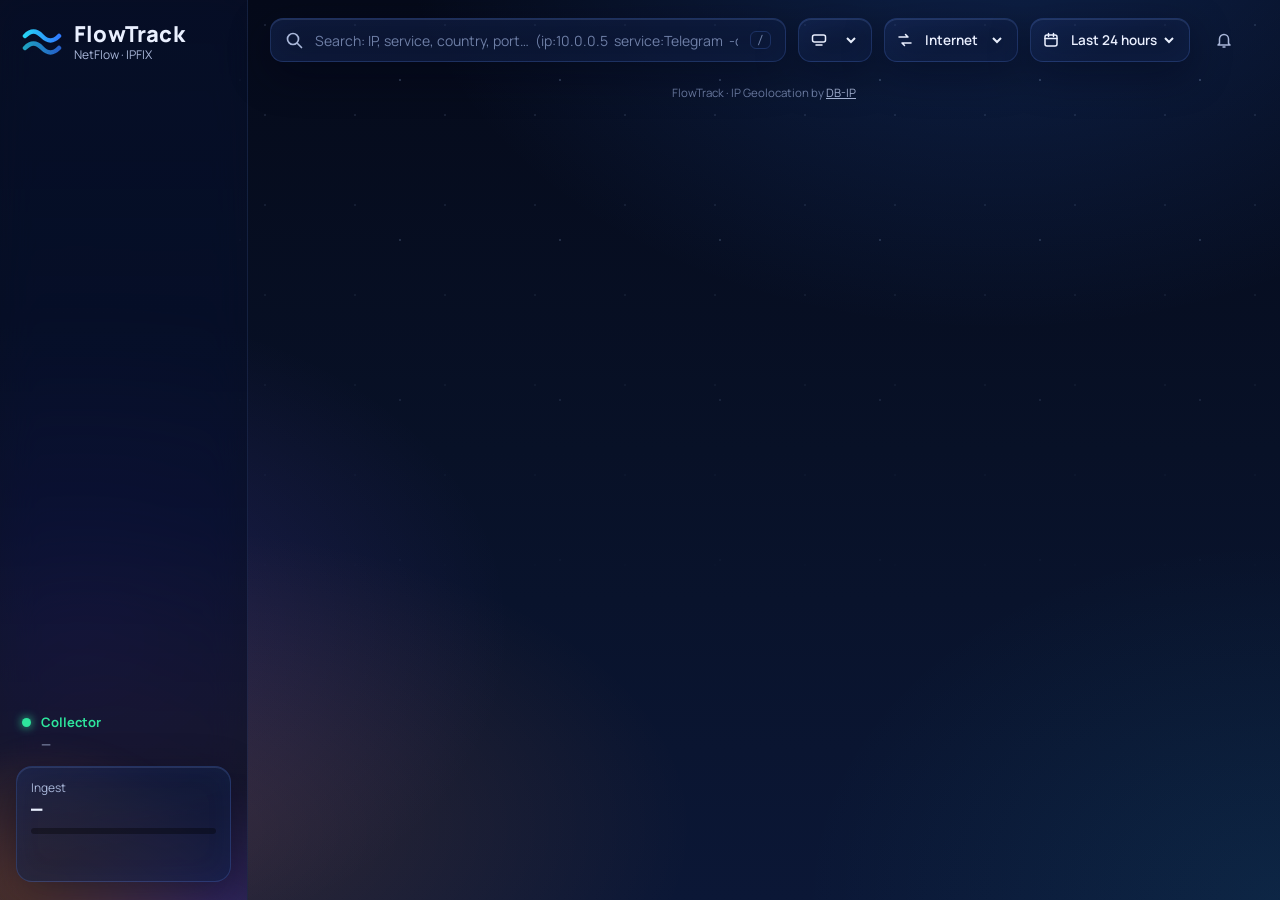
==== web/index.html @ 2ee4158b "Translations in dictionaries: the code holds English only, web/i18n/<code>.json per language Every t" ====
<!doctype html>
<html lang="en">
<head>
<meta charset="utf-8">
<meta name="viewport" content="width=device-width, initial-scale=1, viewport-fit=cover">
<title>FlowTrack</title>
<link rel="preconnect" href="https://fonts.googleapis.com">
<link rel="stylesheet" href="https://fonts.googleapis.com/css2?family=Manrope:wght@400;500;600;700;800&family=JetBrains+Mono:wght@400;500;600;700&display=swap">
<link rel="stylesheet" href="app.css">
<script src="vendor/echarts.min.js"></script>
<script src="vendor/world.js"></script>
<script src="vendor/echarts-gl.min.js"></script>
</head>
<body>
<div class="app">
  <aside class="side">
    <div class="brand">
      <svg width="40" height="34" viewBox="0 0 40 34" aria-hidden="true"><defs><linearGradient id="lg1" x1="0" x2="1"><stop offset="0" stop-color="#27D3F5"/><stop offset="1" stop-color="#2F7BFF"/></linearGradient></defs>
        <path d="M3 10c6-6 11-6 17 0s11 6 17 0" fill="none" stroke="url(#lg1)" stroke-width="4.5" stroke-linecap="round"/>
        <path d="M3 22c6-6 11-6 17 0s11 6 17 0" fill="none" stroke="url(#lg1)" stroke-width="4.5" stroke-linecap="round" opacity=".75"/></svg>
      <div><b>FlowTrack</b><small>NetFlow · IPFIX <button class="edbadge" id="edBadge" hidden></button></small></div>
    </div>
    <nav class="nav" id="nav" aria-label="Sections" data-t-attr="aria-label"></nav>
    <div class="health">
      <div class="coll"><span class="dot" id="collDot"></span><b id="collState" data-t>Collector</b><span id="expCount">—</span></div>
      <div class="ingest glass"><div class="k" id="ingK" data-t>Ingest</div><div class="v" id="ingV">—</div><div class="meter"><i id="ingM" style="width:0"></i></div><svg id="ingS" width="100%" height="30" viewBox="0 0 200 30" preserveAspectRatio="none" aria-hidden="true"></svg></div>
    </div>
  </aside>
  <main>
    <div class="top">
      <label class="search glass"><svg width="18" height="18" viewBox="0 0 18 18" aria-hidden="true"><circle cx="8" cy="8" r="5.5" fill="none" stroke="currentColor" stroke-width="1.7"/><path d="M12.5 12.5l4 4" stroke="currentColor" stroke-width="1.7" stroke-linecap="round"/></svg>
        <input id="q" placeholder="Search: IP, service, country, port…  (ip:10.0.0.5  service:Telegram  -country:US  port:443)" autocomplete="off" aria-label="Search and filter" data-t-attr="placeholder aria-label"><kbd>/</kbd></label>
      <label class="sel glass" id="devLbl" title="Exporter device" data-t-attr="title"><svg width="16" height="16" viewBox="0 0 16 16" aria-hidden="true"><rect x="1.5" y="3" width="13" height="7" rx="2" fill="none" stroke="currentColor" stroke-width="1.5"/><path d="M5 13h6" stroke="currentColor" stroke-width="1.5" stroke-linecap="round"/></svg><select id="devSel" aria-label="Device" data-t-attr="aria-label"></select></label>
      <label class="sel glass" id="trafLbl" title="Traffic" data-t-attr="title"><svg width="16" height="16" viewBox="0 0 16 16" aria-hidden="true"><path d="M2 5h9l-2.5-2.5M14 11H5l2.5 2.5" fill="none" stroke="currentColor" stroke-width="1.5" stroke-linecap="round" stroke-linejoin="round"/></svg>
        <select id="trafSel" aria-label="Traffic" data-t-attr="aria-label"><option value="internet" data-t selected>Internet</option><option value="internal" data-t>Internal</option><option value="all" data-t>All traffic</option></select></label>
      <label class="sel glass" id="rangeLbl" title="Period" data-t-attr="title"><svg width="16" height="16" viewBox="0 0 16 16" aria-hidden="true"><rect x="2" y="3" width="12" height="11" rx="2" fill="none" stroke="currentColor" stroke-width="1.5"/><path d="M2 6.5h12M5.5 1.5v3M10.5 1.5v3" stroke="currentColor" stroke-width="1.5" stroke-linecap="round"/></svg>
        <select id="rangeSel" aria-label="Period" data-t-attr="aria-label"><option value="1h" data-t>Last hour</option><option value="6h" data-t>Last 6 hours</option><option value="24h" data-t selected>Last 24 hours</option><option value="7d" data-t>Last 7 days</option><option value="30d" data-t>Last 30 days</option></select></label>
      <button class="iconbtn glass" aria-label="Events" id="bell" data-t-attr="aria-label"><svg width="18" height="18" viewBox="0 0 18 18" aria-hidden="true"><path d="M4.5 12.5V8a4.5 4.5 0 0 1 9 0v4.5l1.5 1.5h-12zM7.5 16h3" fill="none" stroke="currentColor" stroke-width="1.5" stroke-linejoin="round"/></svg><span class="badge" id="bellBadge" hidden></span></button>
      <div class="user-wrap" id="userWrap"></div>
    </div>
    <div class="chips" id="chips"></div>
    <div id="view"></div>
    <p class="foot-note"><span id="ftVer">FlowTrack</span> · <span id="geoAttr">IP Geolocation by <a href="https://db-ip.com" rel="noopener">DB-IP</a></span></p>
  </main>
</div>
<div id="drawerRoot"></div>
<script>
// the language first: English is in the code, another language is a dictionary i18n/<code>.json (none = English);
// the saved choice, else the browser's language; then the app
(function () {
  let l = ''; try { l = localStorage.getItem('ft-lang') || ''; } catch (e) {}
  if (!/^[a-z]{2,3}$/.test(l)) l = (navigator.language || 'en').slice(0, 2).toLowerCase();
  const start = (lang, dict) => { window.FT_LANG = lang; window.FT_DICT = dict;
    const s = document.createElement('script'); s.src = 'app.js'; document.body.appendChild(s); };
  if (!/^[a-z]{2,3}$/.test(l) || l === 'en') return start('en', {});
  fetch(`i18n/${l}.json`, {cache: 'no-cache'}).then(r => r.ok ? r.json() : null).catch(() => null)
    .then(d => d ? start(l, d) : start('en', {}));
})();
</script>
</body>
</html>
---- web/app.css ----
/* Layout: sidebar + top bar + 12-col grid of translucent glass panels, after the two FlowTrack reference boards.
   Single dark navy theme by choice (matches the references); every color is set explicitly. */
:root{
  color-scheme:dark;
  --bg0:#050A1A; --bg1:#081127; --bg2:#0B1736;
  --panel:rgba(14,26,58,.62); --panel-2:rgba(22,38,82,.50); --edge:rgba(92,140,255,.22); --edge-hi:rgba(130,175,255,.45); --hair:rgba(120,160,255,.12);
  --ink:#EAF0FF; --ink2:#A9B7D9; --ink3:#6E7FA6;
  --blue:#2F7BFF; --blue-hi:#4C93FF;
  --down:#27D3F5; --up:#FF9F43;          /* ribbons: direction */
  --int:#8B5CFF; --ext:#2EE59D;          /* nodes: internal vs external */
  --pink:#FF4FA0; --yellow:#FFD166;
  --ok:#2EE59D; --warn:#FFC34D; --crit:#FF5C7A;
  --c1:#2F7BFF; --c2:#FF4FA0; --c3:#FF9F43; --c4:#27D3F5; --c5:#8B5CFF; --c6:#2EE59D; --c7:#FFD166; --c8:#6E7FA6;
  --f-body:'Manrope', system-ui, -apple-system, 'Segoe UI', sans-serif;
  --f-mono:'JetBrains Mono', ui-monospace, 'SFMono-Regular', Menlo, monospace;
  --r:16px;
  --glass-blur:blur(18px) saturate(150%);
}
*{box-sizing:border-box}
[hidden]{display:none!important}   /* `hidden` must win over component display rules */
html,body{height:100%}
body{margin:0;color:var(--ink);font:14px/1.5 var(--f-body);overflow-x:hidden;background:var(--bg1)}
/* fixed backdrop as its own composited layer (cheaper than background-attachment:fixed) */
body::after{content:"";position:fixed;inset:0;z-index:-1;pointer-events:none;background:radial-gradient(900px 500px at 12% 92%, rgba(255,140,60,.16), transparent 60%),
    radial-gradient(700px 520px at 6% 70%, rgba(139,92,255,.16), transparent 62%),
    radial-gradient(1000px 700px at 78% -10%, rgba(47,123,255,.22), transparent 60%),
    radial-gradient(800px 600px at 100% 100%, rgba(39,211,245,.08), transparent 60%),
    linear-gradient(180deg,var(--bg0),var(--bg1) 50%,var(--bg2))}
body::before{content:"";position:fixed;inset:0;pointer-events:none;z-index:0;opacity:.5;
  background-image:radial-gradient(rgba(180,210,255,.55) .7px,transparent 1px),radial-gradient(rgba(180,210,255,.35) .6px,transparent 1px);
  background-size:160px 160px,90px 90px;background-position:0 0,40px 70px;mask-image:linear-gradient(180deg,#000,transparent 70%)}
button,input,select{font:inherit;color:inherit}
:focus-visible{outline:2px solid var(--blue-hi);outline-offset:2px;border-radius:8px}
.mono{font-family:var(--f-mono);font-variant-numeric:tabular-nums}
.app{position:relative;z-index:1;display:grid;grid-template-columns:248px 1fr;min-height:100%}

/* glass */
.glass{position:relative;border-radius:var(--r);
  background:linear-gradient(160deg,var(--panel-2),var(--panel) 60%);
  border:1px solid var(--edge);
  box-shadow:inset 0 1px 0 rgba(170,200,255,.14),inset 0 0 30px rgba(60,110,255,.05),0 12px 40px rgba(0,4,20,.45)}

/* sidebar */
.side{position:sticky;top:0;height:100vh;height:100dvh;display:flex;flex-direction:column;gap:22px;padding:22px 16px calc(18px + env(safe-area-inset-bottom,0px));
  background:linear-gradient(180deg,rgba(8,16,40,.72),rgba(6,12,30,.6));backdrop-filter:var(--glass-blur);-webkit-backdrop-filter:var(--glass-blur);border-right:1px solid var(--hair);overflow:hidden}
.side::before{content:"";position:absolute;left:-40%;right:-40%;bottom:-12%;height:46%;pointer-events:none;z-index:-1;
  background:radial-gradient(60% 50% at 30% 70%,rgba(255,140,60,.28),transparent 70%),radial-gradient(60% 50% at 70% 80%,rgba(139,92,255,.28),transparent 70%);filter:blur(10px)}
.brand{display:flex;align-items:center;gap:12px;padding:0 6px}
.brand b{font-weight:800;font-size:22px;letter-spacing:.2px;display:block;line-height:1.1}
.brand small{display:block;color:var(--ink2);font-size:12px}
.nav{display:flex;flex-direction:column;gap:4px}
.nav button{all:unset;cursor:pointer;display:flex;align-items:center;gap:14px;padding:10px 14px;border-radius:12px;color:var(--ink2);font-weight:600;font-size:14px;border:1px solid transparent}
.nav button svg{flex:none;color:#9DB4E8}
.nav button:hover{background:rgba(47,123,255,.10);color:var(--ink)}
.nav button[aria-current="page"]{color:#fff;background:linear-gradient(90deg,rgba(47,123,255,.85),rgba(47,123,255,.35));border-color:rgba(110,165,255,.6);box-shadow:0 0 22px rgba(47,123,255,.45),inset 0 1px 0 rgba(255,255,255,.2)}
.nav button[aria-current="page"] svg{color:#fff}
.nav button:focus-visible{outline:2px solid var(--blue-hi)}
.nav .cnt{margin-left:auto;font:700 11px var(--f-mono);background:var(--crit);color:#fff;border-radius:9px;padding:0 6px}
.side .health{margin-top:auto;display:grid;gap:12px}
.coll{display:grid;grid-template-columns:auto 1fr;gap:2px 10px;align-items:center;padding:0 6px;font-size:13px}
.coll b{color:var(--ok);font-weight:700}
.coll span:not(.dot){grid-column:2;color:var(--ink2)}
.dot{width:9px;height:9px;border-radius:50%;background:var(--ok);display:inline-block;box-shadow:0 0 10px var(--ok)}
.dot.warn{background:var(--warn);box-shadow:0 0 10px var(--warn)} .dot.crit{background:var(--crit);box-shadow:0 0 10px var(--crit)}
.ingest{padding:12px 14px}
.ingest .k{font-size:12px;color:var(--ink2)}
.ingest .v{font:700 19px var(--f-mono)}
.ingest .v small{font-size:12px;color:var(--ink2);font-weight:500}
.meter{height:6px;border-radius:3px;background:rgba(0,0,0,.35);overflow:hidden;margin-top:6px}
.meter i{display:block;height:100%;border-radius:3px;background:linear-gradient(90deg,var(--blue),var(--down));box-shadow:0 0 10px rgba(39,211,245,.6)}

/* top bar */
main{min-width:0;padding:18px 22px 36px}
.top{display:flex;flex-wrap:wrap;align-items:center;gap:12px;margin-bottom:16px}
.search{flex:1 1 360px;display:flex;align-items:center;gap:10px;padding:0 14px;height:44px;border-radius:13px}
.search svg{flex:none;color:var(--ink2)}
.search input{flex:1;min-width:0;border:0;background:transparent;outline:none;font-size:14px}
.search input::placeholder{color:var(--ink3)}
.search kbd{font:11px var(--f-mono);color:var(--ink3);border:1px solid var(--edge);border-radius:6px;padding:1px 6px}
.sel{display:flex;align-items:center;gap:8px;height:44px;padding:0 12px;border-radius:13px;font-size:13.5px;font-weight:600}
.sel select{border:0;background:transparent;outline:none;font-weight:600;cursor:pointer;padding-right:4px}
.sel select option{background:#0c1838;color:var(--ink)}
.iconbtn{all:unset;cursor:pointer;position:relative;width:44px;height:44px;display:grid;place-items:center;border-radius:13px;color:var(--ink2)}
.iconbtn .badge{position:absolute;top:10px;right:11px;width:8px;height:8px;border-radius:50%;background:var(--crit);box-shadow:0 0 8px var(--crit)}
.user{display:flex;align-items:center;gap:10px;padding:0 6px}
.avatar{width:38px;height:38px;border-radius:11px;display:grid;place-items:center;font-weight:800;background:linear-gradient(160deg,#4C93FF,#2F5FE0);box-shadow:0 0 14px rgba(47,123,255,.55)}
.user b{display:block;font-size:13.5px}
.user small{display:block;color:var(--ink2);font-size:12px}
.chips{display:flex;flex-wrap:wrap;gap:8px;align-items:center;margin:-4px 0 14px}
.chips:empty{display:none}
.fchip{display:inline-flex;align-items:center;gap:6px;padding:3px 4px 3px 10px;border-radius:10px;font:600 12.5px var(--f-mono);background:rgba(47,123,255,.18);border:1px solid rgba(110,165,255,.45)}
.fchip.neg{background:rgba(255,92,122,.14);border-color:rgba(255,92,122,.45)}
.fchip .k{color:var(--ink2)}
.fchip button{all:unset;cursor:pointer;width:18px;height:18px;display:grid;place-items:center;border-radius:5px;color:var(--ink2)}
.fchip button:hover{background:rgba(255,255,255,.1)}
.hint{font-size:12px;color:var(--ink3)}
.demo{font-size:11.5px;color:var(--ink3);border:1px dashed var(--edge);border-radius:20px;padding:2px 10px}

/* grid + panel */
.grid{display:grid;grid-template-columns:repeat(12,minmax(0,1fr));gap:16px}
.panel{padding:16px 18px;min-width:0}
.s12{grid-column:span 12}.s9{grid-column:span 9}.s8{grid-column:span 8}.s7{grid-column:span 7}.s6{grid-column:span 6}.s5{grid-column:span 5}.s4{grid-column:span 4}.s3{grid-column:span 3}
.col{display:grid;gap:16px;align-content:start;min-width:0}
.ph{display:flex;align-items:center;gap:12px;margin-bottom:14px;flex-wrap:wrap}
.ph .ttl{display:flex;align-items:center;gap:12px;min-width:0}
.ph h2{font-size:15.5px;font-weight:700;margin:0;line-height:1.25}
.ph h2.big{font-size:20px}
.ph .sub{display:block;font-size:12.5px;color:var(--ink2);font-weight:500}
.ph .right{margin-left:auto;display:flex;gap:10px;align-items:center;flex-wrap:wrap}
.ico{width:38px;height:38px;border-radius:11px;display:grid;place-items:center;flex:none;color:#7FB2FF;background:rgba(47,123,255,.14);border:1px solid rgba(110,165,255,.28)}
.seg{display:inline-flex;border-radius:11px;padding:3px;gap:2px;background:rgba(0,0,0,.28);border:1px solid var(--edge)}
.seg button{all:unset;cursor:pointer;padding:5px 14px;border-radius:8px;font-size:12.5px;color:var(--ink2);font-weight:700}
.seg button[aria-pressed="true"]{color:#fff;background:linear-gradient(180deg,var(--blue-hi),var(--blue));box-shadow:0 0 14px rgba(47,123,255,.55)}
.seg button:focus-visible{outline:2px solid var(--blue-hi)}
.legend{display:flex;gap:14px;font-size:12px;color:var(--ink2);flex-wrap:wrap;align-items:center}
.legend i{display:inline-block;width:10px;height:10px;border-radius:50%;margin-right:6px;vertical-align:-1px}
.legend i.bar{width:18px;height:6px;border-radius:3px;vertical-align:1px}
.btn{all:unset;cursor:pointer;font-size:12.5px;font-weight:700;border-radius:10px;padding:5px 13px;color:var(--ink);background:rgba(47,123,255,.14);border:1px solid var(--edge-hi)}
.btn:hover{background:rgba(47,123,255,.3)}
.btn:focus-visible{outline:2px solid var(--blue-hi)}
.btn.primary{background:linear-gradient(180deg,var(--blue-hi),var(--blue));border-color:transparent;color:#fff;box-shadow:0 0 14px rgba(47,123,255,.5)}
.lnk{all:unset;cursor:pointer;color:var(--blue-hi);font-size:12.5px;font-weight:700}

/* KPI cards */
.kcard{display:grid;grid-template-columns:auto 1fr auto;gap:2px 14px;align-items:center;padding:16px 18px}
.kcard .ico{width:46px;height:46px;border-radius:13px;grid-row:span 2}
.kcard .k{font-size:13.5px;color:var(--ink2);font-weight:600}
.kcard .v{font:700 25px/1.15 var(--f-mono);letter-spacing:-.5px;white-space:nowrap;overflow:hidden;text-overflow:ellipsis}
.kcard .tr{font:600 12.5px var(--f-mono);color:var(--ok);align-self:end;justify-self:end}
.kcard .tr.dn{color:var(--crit)}
.kcard .tr.nodata{grid-column:2/-1;justify-self:start;font-size:11.5px}
.kcard svg.spark{grid-column:2/-1;width:100%;height:26px;margin-top:4px}

/* river */
.river{position:relative;width:100%;height:420px}
.river.big{height:600px}
.river canvas{position:absolute;inset:0;width:100%;height:100%}
.rtip{position:absolute;pointer-events:none;z-index:5;padding:9px 12px;border-radius:12px;font-size:12px;white-space:nowrap;background:rgba(10,20,46,.92);border:1px solid var(--edge-hi);box-shadow:0 8px 24px rgba(0,0,0,.4)}
.overlay{position:absolute;left:12px;right:12px;bottom:12px;display:flex;justify-content:space-between;gap:12px;align-items:flex-end;pointer-events:none}
.ovl{pointer-events:auto;display:flex;gap:10px 18px;padding:10px 16px;border-radius:13px;background:rgba(8,16,40,.86);border:1px solid var(--edge);flex-wrap:wrap;min-width:0}
.ovl div{display:grid;grid-template-columns:auto minmax(0,1fr);gap:0 10px;align-items:center;min-width:0;max-width:100%}
.ovl b,.ovl small{overflow:hidden;text-overflow:ellipsis;white-space:nowrap}
.ovl .ico{width:30px;height:30px;border-radius:9px;grid-row:span 3}
.ovl span{font-size:11.5px;color:var(--ink2)}
.ovl b{font:600 13.5px var(--f-mono);color:var(--blue-hi)}
.ovl small{font:11.5px var(--f-mono);color:var(--ink2)}
.livebadge{flex:none;pointer-events:auto;padding:8px 14px;border-radius:12px;background:rgba(8,16,40,.72);border:1px solid var(--edge);font-size:12px;color:var(--ink2);display:grid}
.livebadge b{color:var(--ok);font-weight:700}
.livebadge b::before{content:"";display:inline-block;width:8px;height:8px;border-radius:50%;background:var(--ok);box-shadow:0 0 8px var(--ok);margin-right:7px}
.hero{position:relative}
.chart{width:100%;height:260px}
.chart.hero-h{height:420px}
.heronote{position:absolute;left:50%;top:50%;transform:translate(-50%,-50%);max-width:min(560px,calc(100% - 32px));padding:10px 16px;border-radius:12px;background:rgba(8,16,40,.86);border:1px solid var(--edge);color:var(--ink2);font-size:13px;text-align:center;pointer-events:none;z-index:5}
.heronote[hidden]{display:none}
.chart.map{height:520px}
.chart.donut{height:150px}

/* inspector */
.insp{display:grid;gap:12px}
.insp .who{display:grid;gap:2px}
.insp .who b{font:700 15px var(--f-mono)}
.insp .who span{font-size:12.5px;color:var(--ink2)}
.tagrow{display:flex;flex-wrap:wrap;gap:6px}

/* lists + tables */
.blist{display:grid;gap:4px}
.brow{all:unset;cursor:pointer;display:grid;grid-template-columns:minmax(0,1fr) auto auto;gap:4px 12px;padding:7px 8px;border-radius:10px}
.brow:hover{background:rgba(47,123,255,.10)}
.brow:focus-visible{outline:2px solid var(--blue-hi)}
.brow .n{font:600 13px var(--f-mono);overflow:hidden;text-overflow:ellipsis;white-space:nowrap}
.brow .n .arr{color:var(--ink3);margin:0 6px}
.brow .t{font:600 13px var(--f-mono);text-align:right}
.brow .p{font:12px var(--f-mono);color:var(--ink2);text-align:right;min-width:42px}
.bar2{grid-column:1/-1;height:6px;border-radius:3px;background:rgba(0,0,0,.3);overflow:hidden;display:flex}
.bar2 i{display:block;height:100%;border-radius:3px}
.bar2 .d{background:linear-gradient(90deg,#1aa7d6,var(--down));box-shadow:0 0 8px rgba(39,211,245,.6)}
.bar2 .u{background:linear-gradient(90deg,#e07a20,var(--up))}
.tw{overflow-x:auto}
table{width:100%;border-collapse:collapse;font-variant-numeric:tabular-nums}
th,td{text-align:left;padding:9px 10px;border-bottom:1px solid var(--hair);white-space:nowrap;font-size:13px}
th{font-size:12px;font-weight:600;color:var(--ink3)}
th.sortable{cursor:pointer;user-select:none}
th.sortable:hover{color:var(--ink)}
td.num,th.num{text-align:right}
tbody tr.click{cursor:pointer}
tbody tr.click:hover td{background:rgba(47,123,255,.08)}
.ipl{font-family:var(--f-mono);font-size:12.5px}
.nat{color:var(--ink3);font-size:11.5px}
.d{color:var(--down)} .u{color:var(--up)}
.idot{display:inline-block;width:8px;height:8px;border-radius:50%;margin-right:8px;vertical-align:1px}
.idot.int{background:var(--int);box-shadow:0 0 8px var(--int)} .idot.ext{background:var(--ext);box-shadow:0 0 8px var(--ext)}
.app-b{display:inline-flex;align-items:center;gap:7px}
.app-b i{width:20px;height:20px;border-radius:6px;display:grid;place-items:center;font:800 10px var(--f-mono);color:#fff;font-style:normal}
.tag{display:inline-block;font-size:11.5px;border-radius:7px;padding:1px 8px;background:rgba(47,123,255,.14);border:1px solid rgba(110,165,255,.25);color:var(--ink2)}
.link{all:unset;cursor:pointer;border-bottom:1px dotted var(--ink3)}
.link:hover{color:var(--blue-hi);border-color:var(--blue-hi)}
tr.detail td{background:rgba(0,0,0,.22);white-space:normal}
.kv{display:grid;grid-template-columns:repeat(auto-fill,minmax(170px,1fr));gap:10px 18px;font-size:12.5px}
.kv div span{display:block;color:var(--ink3);font-size:11px;text-transform:uppercase;letter-spacing:.5px}
.kv div b{font:500 12.5px var(--f-mono)}
.chev{color:var(--ink3)}

/* donut legend */
.dl{display:grid;grid-template-columns:auto minmax(0,1fr) auto auto;gap:9px 12px;align-items:center;font-size:13px}
.dl .p,.dl .t{font:12.5px var(--f-mono);text-align:right}
.dl .t{color:var(--ink2)}
.donut-wrap{display:grid;grid-template-columns:150px minmax(0,1fr);gap:14px;align-items:center}

/* events */
.alerts{display:grid;gap:8px}
.alert{display:grid;grid-template-columns:auto 1fr auto;gap:0 12px;align-items:start;padding:11px 13px;border-radius:13px;background:rgba(0,0,0,.2);border:1px solid var(--hair)}
.alert .sev{width:24px;height:24px;border-radius:50%;display:grid;place-items:center;background:var(--warn);box-shadow:0 0 12px var(--warn);color:#10131c;font:800 12px var(--f-mono)}
.alert.crit .sev{background:var(--crit);box-shadow:0 0 12px var(--crit)} .alert.info .sev{background:var(--down);box-shadow:0 0 12px var(--down)}
.alert .body b{font-weight:700}
.alert .body p{margin:2px 0 0;color:var(--ink2);font-size:12.5px;max-width:80ch}
.alert .meta{text-align:right;font-size:12px;color:var(--ink3);display:grid;gap:6px;justify-items:end}
.pill{font-size:10.5px;font-weight:800;border-radius:20px;padding:1px 8px;text-transform:uppercase;letter-spacing:.5px}
.pill.warn{background:rgba(255,195,77,.16);color:var(--warn)} .pill.crit{background:rgba(255,92,122,.16);color:var(--crit)} .pill.info{background:rgba(39,211,245,.16);color:var(--down)} .pill.ok{background:rgba(46,229,157,.16);color:var(--ok)}

/* ticker */
.ticker{display:grid;grid-template-columns:minmax(0,1fr);gap:5px;max-height:470px;overflow:hidden}   /* a long row must not widen the column (and push every row's bytes out) */
.tick{display:grid;grid-template-columns:auto 1fr auto;gap:10px;align-items:center;padding:7px 10px;border-radius:10px;font-size:12.5px;background:rgba(0,0,0,.18);border:1px solid var(--hair);animation:tin .45s ease-out}
.tick .mid{min-width:0}
.tick .ipl{display:block;overflow:hidden;text-overflow:ellipsis;white-space:nowrap}
@keyframes tin{from{opacity:0;transform:translateY(-6px)}to{opacity:1;transform:none}}

/* drawer + form */
.scrim{position:fixed;inset:0;background:rgba(2,6,16,.6);z-index:20}
.drawer{position:fixed;top:12px;right:12px;bottom:12px;width:min(580px,calc(100% - 24px));z-index:21;overflow-y:auto;padding:calc(20px + env(safe-area-inset-top,0px)) 22px calc(24px + env(safe-area-inset-bottom,0px));display:grid;gap:16px;align-content:start;background:linear-gradient(160deg,rgba(22,38,82,.92),rgba(10,20,46,.95))}
.drawer header{display:flex;gap:12px;align-items:flex-start}
.drawer header h3{margin:0;font-weight:800;font-size:19px}
.drawer header .x{margin-left:auto}
.dk{display:grid;grid-template-columns:repeat(3,1fr);gap:10px}
.dk div{border-radius:12px;padding:10px 12px;background:rgba(0,0,0,.25);border:1px solid var(--hair)}
.dk span{display:block;font-size:11px;color:var(--ink3);text-transform:uppercase;letter-spacing:.5px}
.dk b{font:700 17px var(--f-mono)}
.drawer h4{margin:0 0 6px;font-size:13px;font-weight:700;color:var(--ink2)}
.form{display:grid;gap:12px}
.form label{display:grid;gap:5px;font-size:12px;color:var(--ink2);font-weight:700}
.form input,.form select{border:1px solid var(--edge);border-radius:10px;padding:8px 12px;background:rgba(0,0,0,.3);font-size:13px;color:var(--ink);outline:none}
.form input:focus,.form select:focus{border-color:var(--blue-hi)}
.form select option{background:#0c1838}
.form .two{display:grid;grid-template-columns:1fr 1fr;gap:12px}
.form label.chk{display:flex;align-items:center;gap:8px;font-size:13px;cursor:pointer}
.form label.chk input{width:16px;height:16px;margin:0;accent-color:var(--blue-hi)}
.snmpbox{display:grid;gap:12px;padding:12px;border:1px solid var(--hair);border-radius:12px;background:rgba(0,0,0,.15)}
.snmpbox[hidden]{display:none}
.snmpbox .note{margin:0}
.snmptest{display:flex;align-items:center;gap:10px;flex-wrap:wrap}
.ifsnmp{display:flex;align-items:center;gap:8px;flex-wrap:wrap;margin:0 0 10px;font-size:12px}
.vendors{display:flex;flex-wrap:wrap;gap:6px}
.vendors button{all:unset;cursor:pointer;font-size:12px;font-weight:700;padding:4px 10px;border-radius:9px;border:1px solid var(--edge);color:var(--ink2)}
.vendors button[aria-pressed="true"]{color:#fff;border-color:var(--blue-hi);background:rgba(47,123,255,.3)}
.codebox{font:12px/1.6 var(--f-mono);background:rgba(0,0,0,.4);border:1px solid var(--hair);border-radius:12px;padding:10px 12px;white-space:pre;overflow-x:auto;color:#cfe0ff;margin:0}

.empty{padding:28px;text-align:center;color:var(--ink3)}
.note{font-size:12.5px;color:var(--ink3);margin:8px 0 0}

@media (max-width:1280px){.s9,.s8,.s7,.s5{grid-column:span 12}.s3{grid-column:span 6}.s4{grid-column:span 6}}
@media (max-width:900px){
  .app{grid-template-columns:1fr}
  .side{position:static;height:auto;flex-direction:row;flex-wrap:wrap;align-items:center;gap:10px;padding:12px 16px;border-right:0;border-bottom:1px solid var(--hair)}
  .nav{flex-direction:row;overflow-x:auto;width:100%;gap:4px}
  .nav button{white-space:nowrap;padding:8px 12px}
  .side .health{display:none}
  main{padding:14px 16px 30px}
  .s6,.s4,.s3{grid-column:span 12}
  .user div{display:none}
  .river{height:480px}.river.big{height:560px}.river.netmap{height:440px}
  .donut-wrap{grid-template-columns:1fr}
  .form .two{grid-template-columns:1fr}
}
@media (prefers-reduced-motion:reduce){*{transition:none!important;animation:none!important}}
/* states: loading, errors, footer */
.loading{position:relative;min-height:60px}
.loading::after{content:"Завантаження…";position:absolute;inset:0;display:grid;place-items:center;color:var(--ink3);font-size:12.5px}
.err{color:var(--crit);font-size:12.5px;padding:10px}
.foot-note{margin-top:22px;color:var(--ink3);font-size:11.5px;text-align:center}
.foot-note a{color:var(--ink2)}

/* centered dialog (connect device) — sized to fit without scrolling on ordinary screens */
.modal{position:fixed;left:50%;top:50%;transform:translate(-50%,-50%);z-index:21;width:min(980px,calc(100% - 32px));max-height:calc(100dvh - 32px);overflow:auto;
  padding:22px 24px;display:grid;gap:16px;align-content:start;background:linear-gradient(160deg,rgba(22,38,82,.97),rgba(10,20,46,.98));box-shadow:0 24px 80px rgba(0,0,0,.55)}
.modal header{display:flex;gap:12px;align-items:flex-start}
.modal header h3{margin:0;font-weight:800;font-size:19px}
.modal header .x{margin-left:auto}
.modal h4{margin:0 0 8px;font-size:13px;font-weight:700;color:var(--ink2)}
.modal .cols{display:grid;grid-template-columns:minmax(0,1.1fr) minmax(0,1fr);gap:22px;align-items:start}
.modal .cols>*,.form .two>*,.form label{min-width:0}
.form input,.form select{min-width:0;width:100%;box-sizing:border-box}
.form label.chk input{width:16px}
.modal .codebox{max-height:340px}
@media (max-width:820px){.modal .cols{grid-template-columns:1fr}}

/* auth */
.login-wrap{position:relative;z-index:2;min-height:100vh;min-height:100dvh;display:grid;place-items:center;padding:24px 16px}
.login{width:min(380px,100%);padding:28px 28px 24px;display:grid;gap:14px}
.login label{display:grid;gap:5px;font-size:12px;color:var(--ink2);font-weight:700}
.login input{border:1px solid var(--edge);border-radius:10px;padding:10px 12px;background:rgba(0,0,0,.3);font-size:14px;color:var(--ink);outline:none}
.login input:focus{border-color:var(--blue-hi)}
.user-wrap{position:relative;display:flex;align-items:center;gap:10px}
button.user{all:unset;cursor:pointer;display:flex;align-items:center;gap:10px;padding:4px 8px 4px 4px;border-radius:12px}
button.user:hover{background:rgba(47,123,255,.12)}
button.user:focus-visible{outline:2px solid var(--blue-hi)}
.user .who b{display:block;font-size:13.5px}
.user .who small{display:block;color:var(--ink2);font-size:12px}
.menu{position:absolute;right:0;top:calc(100% + 6px);z-index:15;min-width:200px;padding:6px;display:grid;gap:2px;background:linear-gradient(160deg,rgba(22,38,82,.97),rgba(10,20,46,.98))}
.menu[hidden]{display:none}
.menu button{all:unset;cursor:pointer;padding:8px 12px;border-radius:8px;font-size:13.5px;color:var(--ink)}
.menu button:hover,.menu button:focus-visible{background:rgba(47,123,255,.18)}
.modal.narrow{width:min(520px,calc(100% - 32px))}
.err:empty{display:none}
@media (max-width:900px){.user .who{display:none}}

/* top hosts page */
table.talkers td{padding:8px 10px;vertical-align:middle}
table.talkers tr.is-picked td{background:rgba(47,123,255,.12)}
table.talkers tr.is-picked td:first-child{background:linear-gradient(90deg,var(--blue-hi) 0 3px,rgba(47,123,255,.12) 3px)}
.hcell{display:flex;align-items:stretch;gap:10px;min-width:0}
.hbar{flex:none;width:5px;border-radius:3px}
.htxt{display:flex;flex-direction:column;justify-content:center;min-width:0;line-height:1.35}
.htxt .nat{white-space:nowrap;overflow:hidden;text-overflow:ellipsis}
.vbar{height:6px;border-radius:3px;background:rgba(0,0,0,.35);overflow:hidden;margin-top:5px}
.vbar i{display:block;height:100%;border-radius:3px}
.pbars{display:grid;grid-template-columns:auto 1fr auto;gap:10px 14px;align-items:center;font-size:13px}
.pbars .vbar{margin:0;height:8px}
.geomini{display:grid;grid-template-columns:minmax(0,1.3fr) minmax(0,1fr);gap:12px;align-items:center}
.qa{display:grid;grid-template-columns:1fr 1fr;gap:8px}
.qa-btn{all:unset;cursor:pointer;display:flex;gap:10px;align-items:center;padding:10px 12px;border-radius:12px;background:rgba(0,0,0,.2);border:1px solid var(--edge)}
.qa-btn:hover{border-color:var(--blue-hi);background:rgba(47,123,255,.14)}
.qa-btn:focus-visible{outline:2px solid var(--blue-hi)}
.qa-btn .ico{width:34px;height:34px}
.qa-btn b{display:block;font-size:13px}
.qa-btn small{display:block;font-size:11.5px;color:var(--ink3)}
@media (max-width:900px){.geomini{grid-template-columns:1fr}.qa{grid-template-columns:1fr}}

/* layout polish found on real-browser screenshots */
.dl .t,.dl .p{white-space:nowrap}
.dl > .link,.dl > span:not(.p):not(.t){min-width:0;overflow:hidden;text-overflow:ellipsis;white-space:nowrap}
table.compact th,table.compact td{padding:7px 6px;font-size:12.5px}
table.compact .app-b{max-width:120px;overflow:hidden;text-overflow:ellipsis;white-space:nowrap}
.two-line{display:flex;flex-direction:column;line-height:1.3;min-width:0}
.two-line .nat{font-size:11px}
.hero{display:flex;flex-direction:column}
.hero > .river,.hero > .chart{flex:1 1 auto;min-height:420px}
.donut-wrap .dl{gap:8px 10px;font-size:12.5px}
.tnum,#heroLbl,#winLbl{font-variant-numeric:tabular-nums}

/* interface editor */
.ifdev{display:grid;gap:8px;padding:12px 0;border-bottom:1px solid var(--hair)}
.ifdev:last-child{border-bottom:0}
.ifdev-h{display:flex;align-items:center;gap:12px;flex-wrap:wrap}
.ifdev-h h4{margin:0;margin-right:auto}
.ifname,.ifrole{border:1px solid var(--edge);border-radius:8px;padding:5px 9px;background:rgba(0,0,0,.3);color:var(--ink);font:12.5px var(--f-mono);outline:none;min-width:0}
.ifname{width:min(220px,100%)}
.ifname:focus,.ifrole:focus{border-color:var(--blue-hi)}
.ifrole option{background:#0c1838}
.btn:disabled{opacity:.45;cursor:default}
tr.unseen td{opacity:.75}
.ifaddr{border:1px solid var(--edge);border-radius:8px;padding:5px 9px;background:rgba(0,0,0,.3);color:var(--ink);font:12.5px var(--f-mono);outline:none;width:min(260px,100%)}
.ifaddr:focus{border-color:var(--blue-hi)}
.ifseen{font-size:11px;margin-top:3px}
#dBox tr.picked td{background:rgba(47,123,255,.12)}
#dBox tr.picked td:first-child{box-shadow:inset 3px 0 0 var(--blue-hi)}
.collbar{display:flex;flex-wrap:wrap;gap:10px 26px;align-items:flex-end;margin-top:14px;padding:12px 14px;border:1px solid var(--hair);border-radius:12px;background:rgba(0,0,0,.18)}
.collbar > div{display:grid;gap:2px;min-width:0}
.collbar > div span{font-size:11px;color:var(--ink2)}
.collbar > div b{font-size:13px}
.collbar-h{margin-right:6px}
.collbar-where{flex-basis:100%;display:flex;flex-wrap:wrap;gap:6px 26px;font-size:12px;color:var(--ink2);padding-top:8px;border-top:1px solid var(--hair)}
.collbar-where b{color:var(--ink);font-weight:600}
/* a column whose last panel grows so both columns of a row end at the same line */
.col.fillcol{display:flex;flex-direction:column}
.col.fillcol > .grow{flex:1 1 auto;display:flex;flex-direction:column}
.col.fillcol > .grow > .chart{flex:1 1 auto;min-height:260px}
.river.devmap{height:680px}
.river.netmap{height:560px;overflow-x:auto;overflow-y:hidden}
.netin{position:relative;height:100%;min-width:100%}
.netin canvas{position:absolute;inset:0;width:100%;height:100%}
.legend i.bar.dash{height:0;border-radius:0;border-top:2px dashed;background:none!important}
.form.trace{gap:10px;margin-top:4px}
.form.trace .acts{display:flex;gap:8px;justify-content:flex-end}
.pstats{display:grid;grid-template-columns:repeat(4,auto);gap:4px 14px;margin:12px 0 10px}
.pstats span{font-size:11.5px;color:var(--ink3);font-weight:600}
.pstats b{display:block;font:700 18px var(--f-mono)}
.hops{list-style:none;margin:0;padding:0;display:grid;gap:4px}
.hop{display:grid;grid-template-columns:24px 1fr;gap:10px;padding:8px 10px;border-radius:12px;cursor:pointer;border:1px solid transparent;font-size:12.5px}
.hop:hover{background:rgba(47,123,255,.08);border-color:var(--edge)}
.hop .no{width:22px;height:22px;border-radius:50%;display:grid;place-items:center;font:800 11px var(--f-mono);background:#27D3F5;color:#04102A}
.hop.gap .no,.hop.unobserved .no{background:#FF5C7A}
.hop.unplaced .no{background:var(--ink3)}
.hop.branch .no{background:rgba(39,211,245,.35);color:var(--ink)}
.hop.internet .no{background:#2EE59D}
.hop .st{font-size:11.5px;color:var(--ink3);margin-top:2px}
.hop .vbar{margin-top:4px}
#pDevSeg .sel{height:36px;padding:0 10px}
#pDevSeg select{max-width:280px}
/* custom period: chip + dialog */
.fchip.period{background:rgba(255,159,67,.14);border-color:rgba(255,159,67,.5)}
.fchip .lnk{width:auto;height:auto;font:600 12.5px var(--f-mono);color:var(--ink)}
.fchip .lnk:hover{background:none;text-decoration:underline}
.period-pop{position:fixed;z-index:60;width:300px;padding:16px;display:grid;gap:10px;background:rgba(10,20,46,.97);box-shadow:0 16px 40px rgba(0,0,0,.5)}
.period-pop h3{margin:0;font-size:14px}
.period-pop label{display:grid;gap:4px;font-size:12px;color:var(--ink2);font-weight:600}
.period-pop input{border:1px solid var(--edge);border-radius:10px;padding:8px 10px;background:rgba(0,0,0,.3);font:500 13.5px var(--f-mono);color:var(--ink);outline:none;color-scheme:dark}
.period-pop input:focus{border-color:var(--blue-hi)}
.period-pop .quick{display:flex;gap:6px}
.period-pop .note{margin:0}
.period-pop #pErr{color:#FF5C7A}
.period-pop #pErr:empty{display:none}
.period-pop .acts{display:flex;justify-content:flex-end;gap:8px}
.seg button:disabled{opacity:.4;cursor:not-allowed}
/* edition and license (Devices) */
.edition{display:grid;gap:14px}
.ed-name{display:flex;align-items:center;gap:10px;flex-wrap:wrap}
.ed-name b{font-size:16px}
.ed-lim{display:grid;grid-template-columns:repeat(auto-fit,minmax(170px,1fr));gap:10px}
.ed-lim>div{display:grid;gap:4px;padding:10px 12px;border-radius:12px;background:rgba(255,255,255,.03);border:1px solid var(--edge)}
.ed-lim span{font-size:12px;color:var(--ink3)}
.ed-lim b{font:700 15px var(--f-mono)}
.ed-lim b.warnc{color:var(--warn)}
.lic-online{display:flex;align-items:center;justify-content:space-between;gap:12px;flex-wrap:wrap;margin-top:12px}
.lic-grid{display:grid;grid-template-columns:repeat(auto-fit,minmax(320px,1fr));gap:22px}
.lic-col{display:grid;gap:10px;align-content:start;min-width:0}
.lic-step{display:flex;gap:12px;align-items:flex-start}
.lic-step b{font-size:14px}
.lic-step .note{margin-top:4px}
.lic-n{flex:none;display:grid;place-items:center;width:24px;height:24px;border-radius:50%;background:rgba(47,123,255,.2);border:1px solid var(--edge-hi);font:800 12px var(--f-mono);color:var(--blue-hi)}
.lic-field{display:grid;gap:4px;padding:10px 12px;border-radius:12px;background:rgba(255,255,255,.03);border:1px solid var(--edge)}
.lic-field>span{font-size:12px;color:var(--ink3)}
.lic-field code{font:700 14px var(--f-mono);color:var(--ink);letter-spacing:.5px}
.lic-field code.lic-code{font-size:13px;font-weight:600;word-break:break-all;line-height:1.55;user-select:all}
#actBox textarea{width:100%;box-sizing:border-box;border:1px solid var(--edge);border-radius:10px;padding:10px;background:rgba(0,0,0,.3);font:500 12.5px var(--f-mono);color:var(--ink);resize:vertical}
#actBox .acts{display:flex;align-items:center;justify-content:flex-end;flex-wrap:wrap;gap:8px}
#actBox .acts .nat{margin-right:auto;min-width:0}
.lic-return{margin-top:18px;display:grid;gap:8px;padding:14px;border-radius:12px;border:1px solid rgba(255,195,77,.45);background:rgba(255,195,77,.07)}
.lic-move{margin-top:18px;padding-top:16px;border-top:1px solid var(--edge);display:flex;align-items:center;gap:16px;justify-content:space-between;flex-wrap:wrap}
.lic-move>div{flex:1 1 320px}
.btn.danger{background:rgba(255,92,122,.12);border-color:rgba(255,92,122,.45);color:var(--crit)}
.btn.danger:hover{background:rgba(255,92,122,.25)}
.edbadge{all:unset;display:table;cursor:pointer;margin-top:5px;padding:0 7px;border-radius:8px;font:800 9.5px Manrope,sans-serif;letter-spacing:.6px;text-transform:uppercase;line-height:16px;vertical-align:1px;color:var(--down);background:rgba(39,211,245,.14);border:1px solid rgba(39,211,245,.35)}
.edbadge.pro{color:var(--ok);background:rgba(46,229,157,.14);border-color:rgba(46,229,157,.4)}
.edbadge.warn{color:var(--warn);background:rgba(255,195,77,.16);border-color:rgba(255,195,77,.45)}
.edbadge.crit{color:var(--crit);background:rgba(255,92,122,.16);border-color:rgba(255,92,122,.45)}
.edbadge:hover{filter:brightness(1.25)}
.edbadge:focus-visible{outline:2px solid var(--blue-hi);outline-offset:2px}
/* settings: tabs on top of the page */
.settabs{display:flex;gap:4px;padding:5px;margin-bottom:16px;border-radius:14px;overflow-x:auto;scrollbar-width:none}
.settabs::-webkit-scrollbar{display:none}
.settabs button{all:unset;cursor:pointer;display:inline-flex;align-items:center;gap:8px;padding:9px 16px;border-radius:10px;font-size:13.5px;font-weight:700;color:var(--ink2);white-space:nowrap}
.settabs button:hover{color:var(--ink);background:rgba(255,255,255,.05)}
.settabs button[aria-selected="true"]{color:#fff;background:linear-gradient(180deg,var(--blue-hi),var(--blue));box-shadow:0 0 14px rgba(47,123,255,.45)}
.settabs button:focus-visible{outline:2px solid var(--blue-hi);outline-offset:1px}
.about{display:grid;gap:10px}
.about>div{display:grid;grid-template-columns:140px 1fr auto;align-items:center;gap:10px;padding:9px 12px;border-radius:12px;background:rgba(255,255,255,.03);border:1px solid var(--edge)}
.about span{font-size:12.5px;color:var(--ink3)}
.about a{color:var(--blue-hi);font-weight:600;text-decoration:none;word-break:break-all}
@media (max-width:600px){.about>div{grid-template-columns:1fr auto}.about>div>span{grid-column:1/-1}}
.grid.top{align-items:start}
/* 3D globe: city names over the canvas (placed from the globe's camera) */
.globe-labels{position:absolute;inset:0;pointer-events:none;overflow:hidden;z-index:1}
.gl-lbl{position:absolute;left:0;top:0;font:500 12px Manrope,sans-serif;color:#DDFBEF;background:rgba(4,10,28,.6);padding:2px 5px;border-radius:4px;white-space:nowrap;opacity:0;will-change:transform,opacity}
.gl-lbl.dev{font-weight:700;font-size:13px;color:#F2F6FF;background:rgba(4,10,28,.7);padding:3px 6px}
/* Events (1.6.0): priority filter, actions, what is watched, Settings → Events */
.evseg{margin:0 0 12px;flex-wrap:wrap}
.evseg .mono{opacity:.7;margin-left:4px}
.alert .meta .acts{display:flex;gap:6px;flex-wrap:wrap;justify-content:flex-end}
.watch{display:grid;gap:12px}
.watch b{font-size:13px;font-weight:700}
.watch .pill{margin-left:8px;vertical-align:1px}
.watch p{margin:2px 0 0;font-size:12px;color:var(--ink3);line-height:1.4}
.watch .off{opacity:.5}
table.evk td,table.evs td{vertical-align:top;white-space:normal}
table.evk td.wrap{min-width:260px}
table.evk td.wrap .note{margin:2px 0 0;max-width:62ch;line-height:1.4}
table.evk td.thr{min-width:220px}
table.evk td.thr>div{display:flex;flex-wrap:wrap;gap:6px 14px}
table.evk td.thr label{display:flex;align-items:center;gap:6px;font-weight:600;color:var(--ink2);white-space:nowrap}
.form table.evk td.thr input{width:88px}
.form table select{min-width:150px}
.form textarea{border:1px solid var(--edge);border-radius:10px;padding:8px 12px;background:rgba(0,0,0,.3);font:13px var(--f-mono);color:var(--ink);outline:none;resize:vertical;min-width:0;width:100%;box-sizing:border-box}
.form textarea:focus{border-color:var(--blue-hi)}
.evsave{display:flex;align-items:center;gap:16px;flex-wrap:wrap}
.evsave .err,.evsave .note{margin:0;padding:0}
@media (max-width:640px){
  .alert{grid-template-columns:auto 1fr}
  .alert .meta{grid-column:2;display:flex;flex-wrap:wrap;align-items:center;gap:6px 10px;text-align:left;margin-top:8px}
  .alert .meta .acts{justify-content:flex-start}
}
.evskip{margin:-4px 0 10px}
table.evr td{vertical-align:middle;white-space:normal}
table.evr a{color:var(--blue-hi);font-weight:700;text-decoration:none}
.evown{margin-top:14px}
.tgform{gap:12px}
.tgchat{display:flex;gap:8px}
.tgchat input{flex:1}
.tgchats{display:flex;flex-wrap:wrap;gap:8px}
.tgchats:empty{display:none}
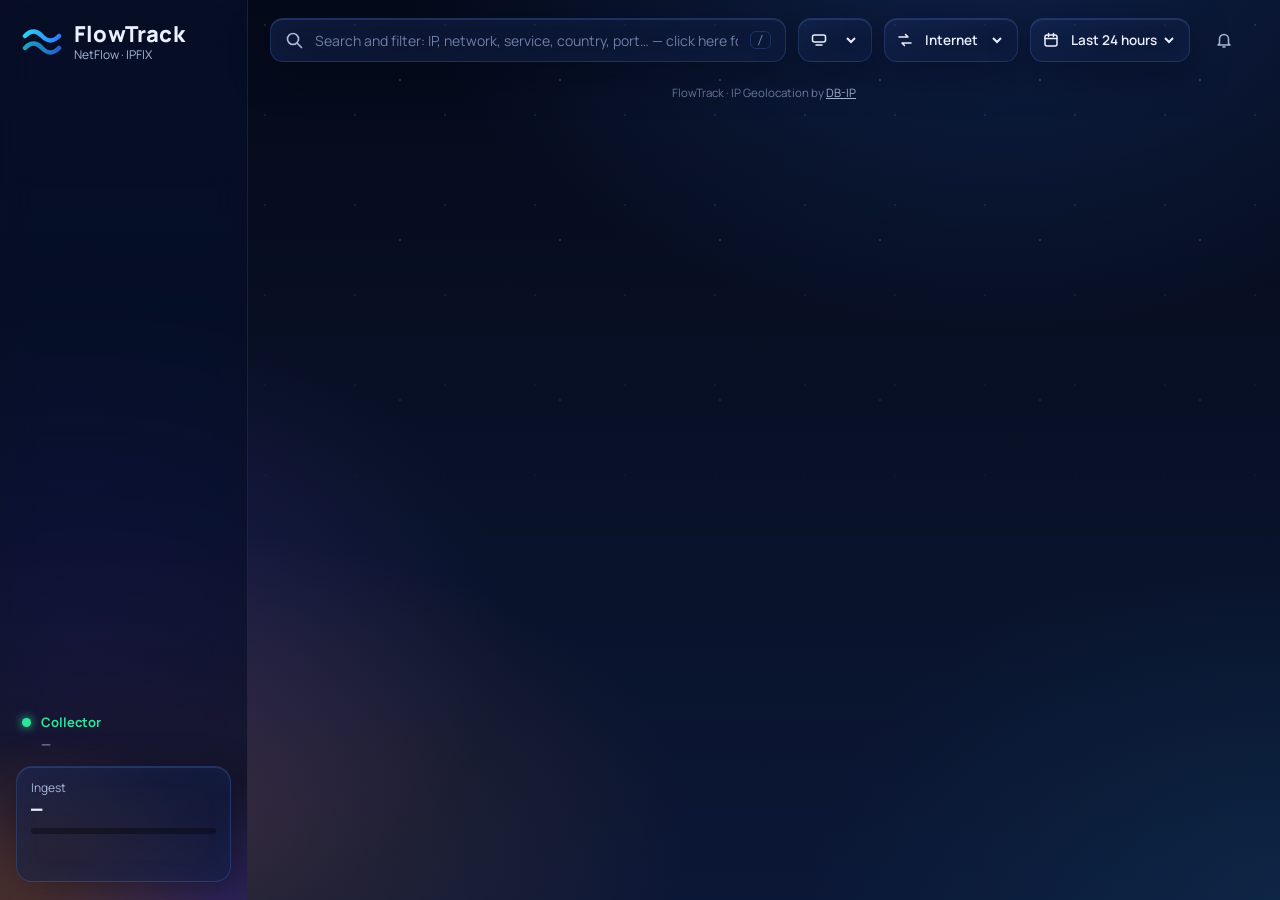
==== commit ed9544e6: "Filter by network; the search box guides - ip:/dst: take a network (172.16.0.0/24, IPv6 too), -ip: l" ====
--- a/web/index.html
+++ b/web/index.html
@@ -29,7 +29,7 @@
   <main>
     <div class="top">
       <label class="search glass"><svg width="18" height="18" viewBox="0 0 18 18" aria-hidden="true"><circle cx="8" cy="8" r="5.5" fill="none" stroke="currentColor" stroke-width="1.7"/><path d="M12.5 12.5l4 4" stroke="currentColor" stroke-width="1.7" stroke-linecap="round"/></svg>
-        <input id="q" placeholder="Search: IP, service, country, port…  (ip:10.0.0.5  service:Telegram  -country:US  port:443)" autocomplete="off" aria-label="Search and filter" data-t-attr="placeholder aria-label"><kbd>/</kbd></label>
+        <input id="q" placeholder="Search and filter: IP, network, service, country, port… — click here for every filter" autocomplete="off" aria-label="Search and filter" data-t-attr="placeholder aria-label"><kbd>/</kbd></label>
       <label class="sel glass" id="devLbl" title="Exporter device" data-t-attr="title"><svg width="16" height="16" viewBox="0 0 16 16" aria-hidden="true"><rect x="1.5" y="3" width="13" height="7" rx="2" fill="none" stroke="currentColor" stroke-width="1.5"/><path d="M5 13h6" stroke="currentColor" stroke-width="1.5" stroke-linecap="round"/></svg><select id="devSel" aria-label="Device" data-t-attr="aria-label"></select></label>
       <label class="sel glass" id="trafLbl" title="Traffic" data-t-attr="title"><svg width="16" height="16" viewBox="0 0 16 16" aria-hidden="true"><path d="M2 5h9l-2.5-2.5M14 11H5l2.5 2.5" fill="none" stroke="currentColor" stroke-width="1.5" stroke-linecap="round" stroke-linejoin="round"/></svg>
         <select id="trafSel" aria-label="Traffic" data-t-attr="aria-label"><option value="internet" data-t selected>Internet</option><option value="internal" data-t>Internal</option><option value="all" data-t>All traffic</option></select></label>
--- a/web/app.css
+++ b/web/app.css
@@ -247,6 +247,14 @@
 .snmpbox[hidden]{display:none}
 .snmpbox .note{margin:0}
 .snmptest{display:flex;align-items:center;gap:10px;flex-wrap:wrap}
+#fIfs{display:grid;gap:5px}
+#fIfs .lbl{font-size:12px;color:var(--ink2);font-weight:700}
+#fIfs .note{margin:0}
+.note.warn{color:var(--warn);margin:0}
+.note.warn[hidden]{display:none}
+.iflist{display:grid;gap:6px;max-height:220px;overflow:auto;padding:10px 12px;border:1px solid var(--hair);border-radius:12px;background:rgba(0,0,0,.15)}
+.iflist label.chk{font-weight:400;flex-wrap:wrap;row-gap:2px}
+.iflist label.chk .nat{font-size:12px;overflow-wrap:anywhere}
 .ifsnmp{display:flex;align-items:center;gap:8px;flex-wrap:wrap;margin:0 0 10px;font-size:12px}
 .vendors{display:flex;flex-wrap:wrap;gap:6px}
 .vendors button{all:unset;cursor:pointer;font-size:12px;font-weight:700;padding:4px 10px;border-radius:9px;border:1px solid var(--edge);color:var(--ink2)}
@@ -273,7 +281,45 @@
 @media (prefers-reduced-motion:reduce){*{transition:none!important;animation:none!important}}
 /* states: loading, errors, footer */
 .loading{position:relative;min-height:60px}
-.loading::after{content:"Завантаження…";position:absolute;inset:0;display:grid;place-items:center;color:var(--ink3);font-size:12.5px}
+/* (1.8.5) waiting: a .loading box gets a decoding table or a spinning ring (app.js waitFill), shown after 0.4 s */
+.loading > .wdec,.loading > .wring{opacity:0;transition:opacity .25s}
+.loading.wshow > .wdec,.loading.wshow > .wring{opacity:1}
+.wfade{animation:wfade .35s ease-out}
+@keyframes wfade{from{opacity:0;transform:translateY(4px)}to{opacity:1;transform:none}}
+.wdec{position:relative;display:grid;gap:9px;overflow:hidden;padding:4px 0}
+.wrow{display:grid;grid-template-columns:58px 104px minmax(0,1fr) 70px;gap:12px;align-items:center;font:12px/1.4 var(--f-mono);color:var(--ink3);white-space:nowrap}
+.wrow .tag{font-size:10.5px;overflow:hidden;text-overflow:clip}
+.wrow .vb{height:6px;border-radius:4px;background:rgba(255,255,255,.06);overflow:hidden}
+.wrow .vb i{display:block;height:100%;width:100%;transform-origin:left;background:linear-gradient(90deg,#1aa7d6,#27D3F5);opacity:.35;transition:transform .7s cubic-bezier(.4,0,.2,1)}
+.wrow .num{text-align:right}
+.wdec.wone{display:flex;align-items:center;min-height:52px}
+.wval{font:600 22px/1.2 var(--f-mono);color:var(--ink3);letter-spacing:.5px}
+.wscan{position:absolute;left:0;right:0;top:0;height:28px;pointer-events:none;background:linear-gradient(180deg,transparent,rgba(76,147,255,.12),transparent);animation:wscan 2.2s linear infinite}
+@keyframes wscan{from{transform:translateY(-30px)}to{transform:translateY(260px)}}
+.wring{display:grid;grid-template-columns:110px minmax(0,1fr);gap:16px;align-items:center;padding:6px 0}
+.wr{position:relative;width:110px;height:110px;display:grid;place-items:center}
+.wr::before{content:"";position:absolute;inset:0;border-radius:50%;background:conic-gradient(#2F7BFF 0 22%,#FF4FA0 0 38%,#FF9F43 0 52%,#27D3F5 0 66%,#8B5CFF 0 78%,#2EE59D 0 88%,rgba(255,255,255,.08) 0);
+  -webkit-mask:radial-gradient(circle,transparent 38px,#000 39px);mask:radial-gradient(circle,transparent 38px,#000 39px);animation:wspin 3.2s linear infinite;opacity:.55}
+.wr b{font:600 14px var(--f-mono);color:var(--ink)}
+@keyframes wspin{to{transform:rotate(360deg)}}
+.wleg{display:grid;gap:6px;font:11.5px/1.4 var(--f-mono);color:var(--ink3);min-width:0}
+.wleg div{display:grid;grid-template-columns:10px minmax(0,1fr) 40px;gap:8px;align-items:center;white-space:nowrap;overflow:hidden}
+.wleg i{width:8px;height:8px;border-radius:50%}
+.wleg span:last-child{text-align:right}
+.wbig{position:absolute;inset:0;z-index:2;pointer-events:none;opacity:0;transition:opacity .3s;background:linear-gradient(180deg,rgba(8,17,39,.0),rgba(8,17,39,.0))}
+.wbig.wshow{opacity:1}
+.wbig.wgone{opacity:0}
+.wbig canvas{position:absolute;inset:0;width:100%;height:100%}
+.wover{position:absolute;inset:0;display:grid;place-items:center;z-index:2}
+.wcancel{display:flex;gap:10px;align-items:center;justify-content:center;flex-wrap:wrap}
+.waitpill{position:fixed;left:50%;bottom:calc(18px + env(safe-area-inset-bottom, 0px));transform:translateX(-50%);z-index:50;display:flex;align-items:center;gap:12px;padding:8px 10px 8px 16px;border-radius:999px;font-size:12.5px;color:var(--ink2);max-width:calc(100vw - 32px);box-shadow:0 8px 30px rgba(0,0,0,.45);font-variant-numeric:tabular-nums}
+.waitpill .wptxt{white-space:nowrap;overflow:hidden;text-overflow:ellipsis;min-width:0}
+.wpbar{width:90px;height:4px;border-radius:4px;background:rgba(255,255,255,.08);overflow:hidden;flex:none}
+.wpbar i{display:block;height:100%;width:100%;transform-origin:left;background:linear-gradient(90deg,var(--blue),var(--down));transition:transform .5s linear}
+.waitpill.indet .wpbar i{animation:windet 1.4s ease-in-out infinite;transform:none!important;width:30%}
+@keyframes windet{from{margin-left:-30%}to{margin-left:100%}}
+@media (max-width:480px){.wrow{grid-template-columns:48px 86px minmax(0,1fr) 58px;gap:8px}.wpbar{display:none}}
+@media (prefers-reduced-motion: reduce){.wscan,.wr::before,.waitpill.indet .wpbar i{animation:none}.wfade{animation:none}}
 .err{color:var(--crit);font-size:12.5px;padding:10px}
 .foot-note{margin-top:22px;color:var(--ink3);font-size:11.5px;text-align:center}
 .foot-note a{color:var(--ink2)}
@@ -496,3 +542,49 @@
 .tgchat input{flex:1}
 .tgchats{display:flex;flex-wrap:wrap;gap:8px}
 .tgchats:empty{display:none}
+.ntseg{margin-bottom:14px}
+.ntshared{margin-top:16px;padding-top:16px;border-top:1px solid var(--edge)}
+.form .chk:has(input:disabled){opacity:.45}
+.protos{display:flex;align-items:center;gap:10px;flex-wrap:wrap;margin:10px 0 2px}
+.protos .seg{flex-wrap:wrap}
+.ifcnt{white-space:nowrap;font-size:12px}
+.ifcnt .pill{margin-top:3px}
+
+/* (1.8.4) Settings → Flow configuration: port names added with a form, kept in a table */
+.form.pnadd{grid-template-columns:110px 120px minmax(0,1fr) auto;align-items:end;margin-bottom:12px}
+.form.pnadd .btn{padding:9px 18px}
+.form.pnadd .pnhint{grid-column:1/-1;margin:0}
+.pnhint.warn{color:var(--warn)}
+.form input.bad,table.pntbl input.bad{border-color:var(--crit)}
+table.pntbl td{vertical-align:middle}
+#pnBox table.pntbl th:nth-child(1){width:110px} #pnBox table.pntbl th:nth-child(2){width:110px} #pnBox table.pntbl th:nth-child(4){width:22%}
+#excBox table.pntbl th:nth-child(1){width:300px} #excBox table.pntbl th:nth-child(4){width:110px}
+#hnBox table.pntbl th:nth-child(1){width:240px}
+.form.svfind{margin-bottom:8px}
+.svmore{display:flex;gap:12px;align-items:center;margin:8px 0 0}
+table.pntbl td.acts{text-align:right;white-space:nowrap}
+table.pntbl input,table.pntbl select{border:1px solid var(--edge);border-radius:8px;padding:6px 9px;background:rgba(0,0,0,.3);font-size:13px;color:var(--ink);outline:none;width:100%;box-sizing:border-box;min-width:0}
+table.pntbl select option{background:#0c1838}
+table.pntbl tr.pnedit td{background:rgba(47,123,255,.08)}
+@media (max-width:700px){.form.pnadd{grid-template-columns:1fr 1fr}.form.pnadd .pnname,.form.pnadd .btn{grid-column:1/-1}
+}
+.btn.tiny{padding:1px 7px;font-size:11.5px;border-radius:7px;vertical-align:middle}
+/* (1.8.4) Settings → Events: one part at a time */
+.seg.evsub{margin-bottom:14px;flex-wrap:wrap}
+.form.rtadd .pnhint{grid-column:1/-1;margin:0}
+@media (max-width:700px){.form.rtadd{grid-template-columns:1fr !important}}
+/* (1.8.6) the search box guide: every filter with an example; suggestions for the word being typed */
+.search{position:relative}
+.qguide{position:absolute;left:0;top:calc(100% + 6px);z-index:60;width:max(100%,min(900px,calc(100vw - 300px)));max-height:min(72vh,600px);overflow-y:auto;padding:12px;border-radius:14px;background:#0B1736;border:1px solid var(--edge-hi);box-shadow:0 18px 48px rgba(0,0,0,.6)}
+.qgrid{display:grid;grid-template-columns:repeat(3,minmax(0,1fr));gap:4px 14px}
+.qgrid h5{margin:4px 8px 4px;font-size:11px;letter-spacing:.7px;text-transform:uppercase;color:var(--ink3)}
+.qrow{all:unset;box-sizing:border-box;cursor:pointer;display:grid;grid-template-columns:auto minmax(0,1fr);gap:10px;align-items:baseline;width:100%;padding:6px 8px;border-radius:8px;font-size:12.5px;color:var(--ink2)}
+.qrow code{font:600 12.5px var(--f-mono);color:var(--blue-hi);white-space:nowrap}
+.qrow span{min-width:0}
+.qrow small{display:block;font:11px var(--f-mono);color:var(--ink3)}
+.qrow:hover,.qrow.on{background:rgba(47,123,255,.18);color:var(--ink)}
+.qrow.hint{cursor:default}
+.qtips{margin:8px 8px 2px;padding-top:8px;border-top:1px solid var(--hair);font-size:11.5px;color:var(--ink3);line-height:1.6}
+.qtips b{color:var(--ink2);font-family:var(--f-mono)}
+.qerr{padding:7px 9px;font-size:12.5px;color:var(--crit)}
+@media (max-width:860px){.qgrid{grid-template-columns:1fr}.qguide{width:100%}}
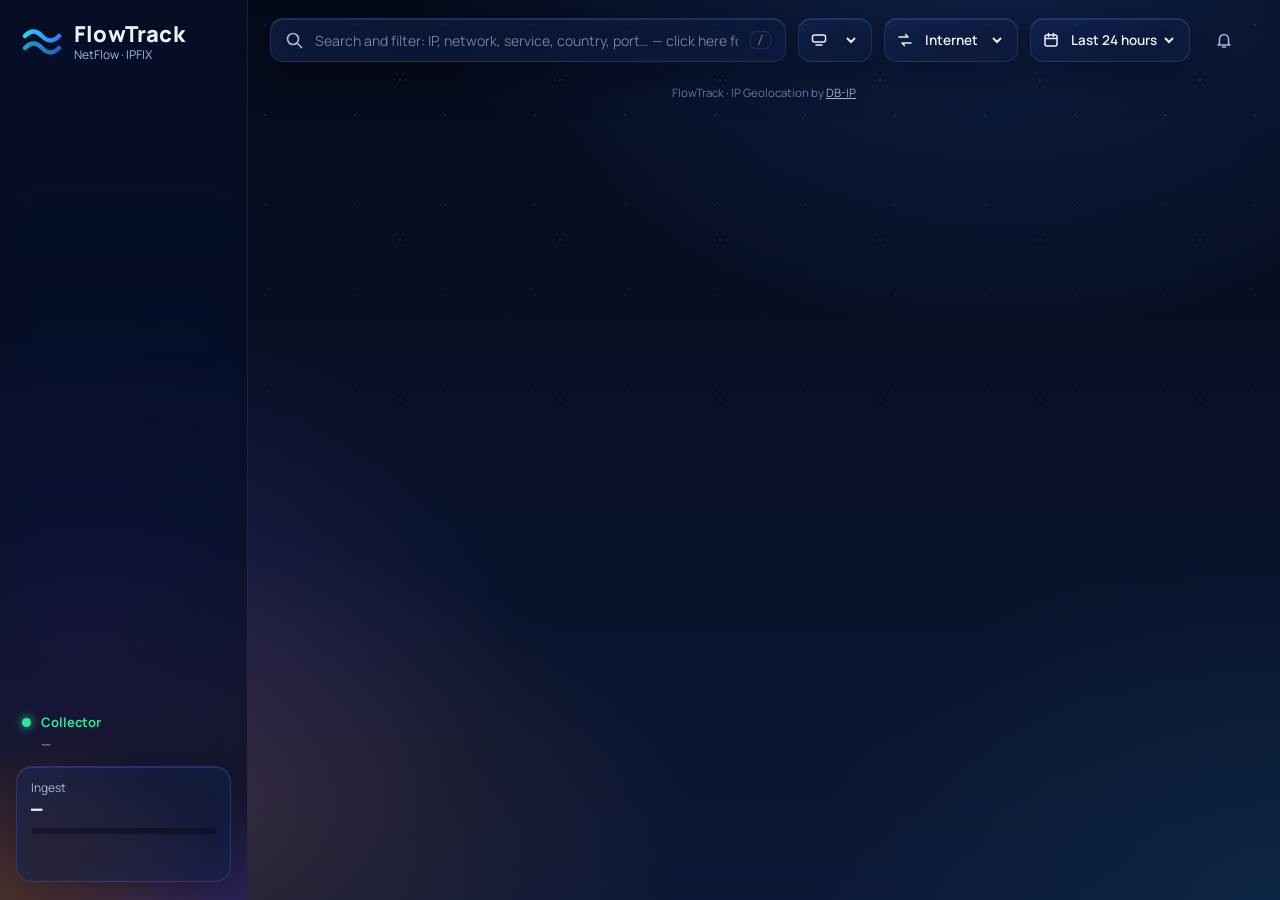
==== commit acd323b8: "Icons drawn true: circles centred, Through device fully connected, a gear for Settings, a round bell" ====
--- a/web/index.html
+++ b/web/index.html
@@ -35,7 +35,7 @@
         <select id="trafSel" aria-label="Traffic" data-t-attr="aria-label"><option value="internet" data-t selected>Internet</option><option value="internal" data-t>Internal</option><option value="all" data-t>All traffic</option></select></label>
       <label class="sel glass" id="rangeLbl" title="Period" data-t-attr="title"><svg width="16" height="16" viewBox="0 0 16 16" aria-hidden="true"><rect x="2" y="3" width="12" height="11" rx="2" fill="none" stroke="currentColor" stroke-width="1.5"/><path d="M2 6.5h12M5.5 1.5v3M10.5 1.5v3" stroke="currentColor" stroke-width="1.5" stroke-linecap="round"/></svg>
         <select id="rangeSel" aria-label="Period" data-t-attr="aria-label"><option value="1h" data-t>Last hour</option><option value="6h" data-t>Last 6 hours</option><option value="24h" data-t selected>Last 24 hours</option><option value="7d" data-t>Last 7 days</option><option value="30d" data-t>Last 30 days</option></select></label>
-      <button class="iconbtn glass" aria-label="Events" id="bell" data-t-attr="aria-label"><svg width="18" height="18" viewBox="0 0 18 18" aria-hidden="true"><path d="M4.5 12.5V8a4.5 4.5 0 0 1 9 0v4.5l1.5 1.5h-12zM7.5 16h3" fill="none" stroke="currentColor" stroke-width="1.5" stroke-linejoin="round"/></svg><span class="badge" id="bellBadge" hidden></span></button>
+      <button class="iconbtn glass" aria-label="Events" id="bell" data-t-attr="aria-label"><svg width="18" height="18" viewBox="0 0 18 18" aria-hidden="true"><path d="M4.5 12.5V8a4.5 4.5 0 0 1 9 0v4.5l1.5 1.5h-12zM7.5 16h3" fill="none" stroke="currentColor" stroke-width="1.5" stroke-linejoin="round" stroke-linecap="round"/></svg><span class="badge" id="bellBadge" hidden></span></button>
       <div class="user-wrap" id="userWrap"></div>
     </div>
     <div class="chips" id="chips"></div>
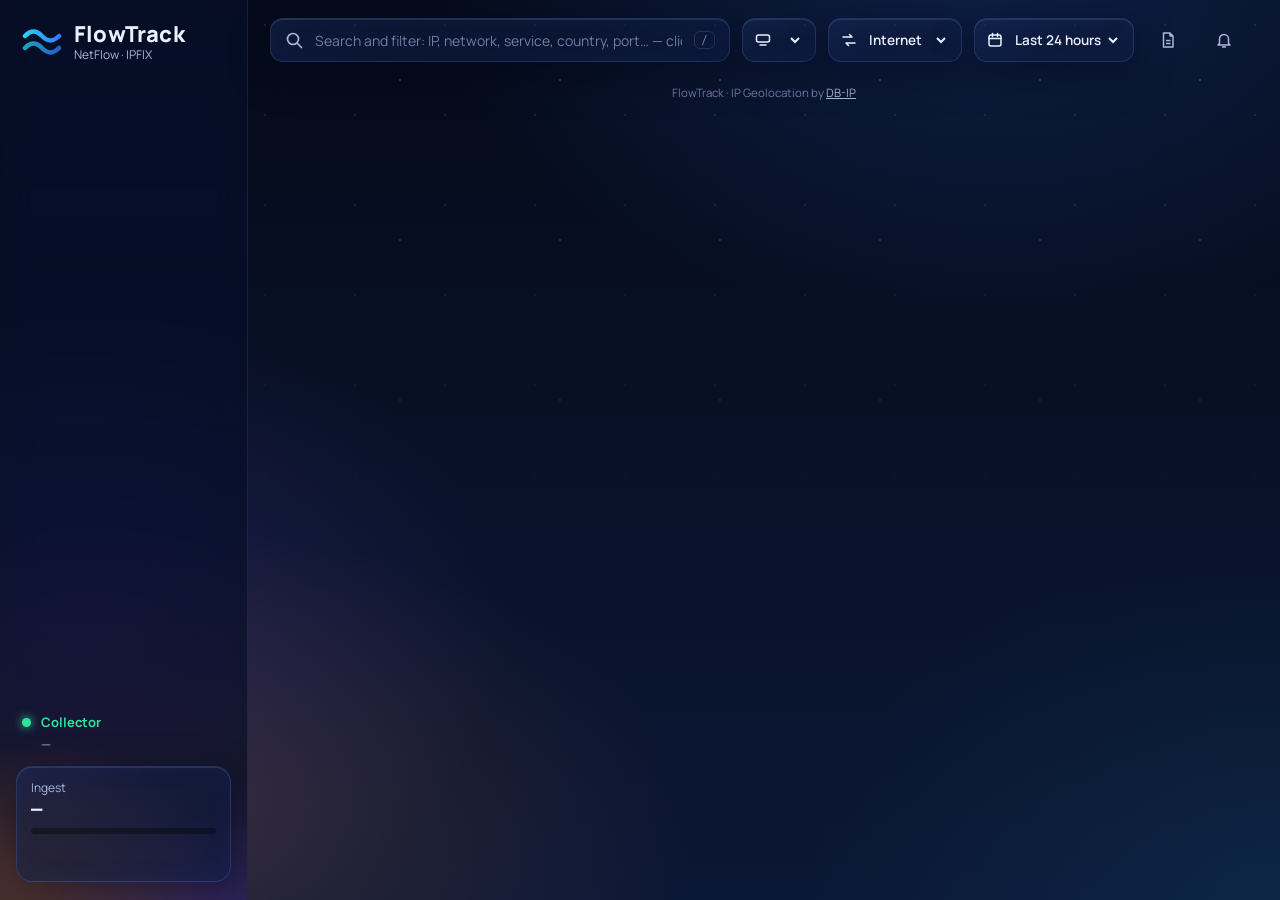
==== commit 4b41435d: "Report for a period: a PDF of the period and filters on screen (top bar) or of any from–to Anyone ca" ====
--- a/web/index.html
+++ b/web/index.html
@@ -4,8 +4,7 @@
 <meta charset="utf-8">
 <meta name="viewport" content="width=device-width, initial-scale=1, viewport-fit=cover">
 <title>FlowTrack</title>
-<link rel="preconnect" href="https://fonts.googleapis.com">
-<link rel="stylesheet" href="https://fonts.googleapis.com/css2?family=Manrope:wght@400;500;600;700;800&family=JetBrains+Mono:wght@400;500;600;700&display=swap">
+<link rel="stylesheet" href="fonts/fonts.css">
 <link rel="stylesheet" href="app.css">
 <script src="vendor/echarts.min.js"></script>
 <script src="vendor/world.js"></script>
@@ -35,6 +34,7 @@
         <select id="trafSel" aria-label="Traffic" data-t-attr="aria-label"><option value="internet" data-t selected>Internet</option><option value="internal" data-t>Internal</option><option value="all" data-t>All traffic</option></select></label>
       <label class="sel glass" id="rangeLbl" title="Period" data-t-attr="title"><svg width="16" height="16" viewBox="0 0 16 16" aria-hidden="true"><rect x="2" y="3" width="12" height="11" rx="2" fill="none" stroke="currentColor" stroke-width="1.5"/><path d="M2 6.5h12M5.5 1.5v3M10.5 1.5v3" stroke="currentColor" stroke-width="1.5" stroke-linecap="round"/></svg>
         <select id="rangeSel" aria-label="Period" data-t-attr="aria-label"><option value="1h" data-t>Last hour</option><option value="6h" data-t>Last 6 hours</option><option value="24h" data-t selected>Last 24 hours</option><option value="7d" data-t>Last 7 days</option><option value="30d" data-t>Last 30 days</option></select></label>
+      <button class="iconbtn glass" aria-label="Report for this period" title="Report for this period" id="repBtn" data-t-attr="aria-label title"><svg width="18" height="18" viewBox="0 0 18 18" aria-hidden="true"><path d="M4.5 2h6.5l3 3v11h-9.5zM11 2v3h3M7 9.5h4.5M7 12.5h4.5" fill="none" stroke="currentColor" stroke-width="1.5" stroke-linejoin="round"/></svg></button>
       <button class="iconbtn glass" aria-label="Events" id="bell" data-t-attr="aria-label"><svg width="18" height="18" viewBox="0 0 18 18" aria-hidden="true"><path d="M4.5 12.5V8a4.5 4.5 0 0 1 9 0v4.5l1.5 1.5h-12zM7.5 16h3" fill="none" stroke="currentColor" stroke-width="1.5" stroke-linejoin="round" stroke-linecap="round"/></svg><span class="badge" id="bellBadge" hidden></span></button>
       <div class="user-wrap" id="userWrap"></div>
     </div>
@@ -44,18 +44,6 @@
   </main>
 </div>
 <div id="drawerRoot"></div>
-<script>
-// the language first: English is in the code, another language is a dictionary i18n/<code>.json (none = English);
-// the saved choice, else the browser's language; then the app
-(function () {
-  let l = ''; try { l = localStorage.getItem('ft-lang') || ''; } catch (e) {}
-  if (!/^[a-z]{2,3}$/.test(l)) l = (navigator.language || 'en').slice(0, 2).toLowerCase();
-  const start = (lang, dict) => { window.FT_LANG = lang; window.FT_DICT = dict;
-    const s = document.createElement('script'); s.src = 'app.js'; document.body.appendChild(s); };
-  if (!/^[a-z]{2,3}$/.test(l) || l === 'en') return start('en', {});
-  fetch(`i18n/${l}.json`, {cache: 'no-cache'}).then(r => r.ok ? r.json() : null).catch(() => null)
-    .then(d => d ? start(l, d) : start('en', {}));
-})();
-</script>
+<script src="boot.js"></script>
 </body>
 </html>
--- a/web/fonts/fonts.css
+++ b/web/fonts/fonts.css
@@ -0,0 +1,18 @@
+/* Manrope and JetBrains Mono (SIL Open Font License 1.1: OFL-Manrope.txt, OFL-JetBrainsMono.txt), served by
+   FlowTrack itself: the browser asks nobody else. Latin and Cyrillic; variable fonts (one file per alphabet). */
+@font-face { font-family: 'JetBrains Mono'; font-style: normal; font-weight: 400 700; font-display: swap;
+  src: url(jetbrainsmono-cyrillic-ext.woff2) format('woff2'); unicode-range: U+0460-052F, U+1C80-1C8A, U+20B4, U+2DE0-2DFF, U+A640-A69F, U+FE2E-FE2F; }
+@font-face { font-family: 'JetBrains Mono'; font-style: normal; font-weight: 400 700; font-display: swap;
+  src: url(jetbrainsmono-cyrillic.woff2) format('woff2'); unicode-range: U+0301, U+0400-045F, U+0490-0491, U+04B0-04B1, U+2116; }
+@font-face { font-family: 'JetBrains Mono'; font-style: normal; font-weight: 400 700; font-display: swap;
+  src: url(jetbrainsmono-latin-ext.woff2) format('woff2'); unicode-range: U+0100-02BA, U+02BD-02C5, U+02C7-02CC, U+02CE-02D7, U+02DD-02FF, U+0304, U+0308, U+0329, U+1D00-1DBF, U+1E00-1E9F, U+1EF2-1EFF, U+2020, U+20A0-20AB, U+20AD-20C4, U+2113, U+2C60-2C7F, U+A720-A7FF; }
+@font-face { font-family: 'JetBrains Mono'; font-style: normal; font-weight: 400 700; font-display: swap;
+  src: url(jetbrainsmono-latin.woff2) format('woff2'); unicode-range: U+0000-00FF, U+0131, U+0152-0153, U+02BB-02BC, U+02C6, U+02DA, U+02DC, U+0304, U+0308, U+0329, U+2000-206F, U+20AC, U+2122, U+2191, U+2193, U+2212, U+2215, U+FEFF, U+FFFD; }
+@font-face { font-family: 'Manrope'; font-style: normal; font-weight: 400 800; font-display: swap;
+  src: url(manrope-cyrillic-ext.woff2) format('woff2'); unicode-range: U+0460-052F, U+1C80-1C8A, U+20B4, U+2DE0-2DFF, U+A640-A69F, U+FE2E-FE2F; }
+@font-face { font-family: 'Manrope'; font-style: normal; font-weight: 400 800; font-display: swap;
+  src: url(manrope-cyrillic.woff2) format('woff2'); unicode-range: U+0301, U+0400-045F, U+0490-0491, U+04B0-04B1, U+2116; }
+@font-face { font-family: 'Manrope'; font-style: normal; font-weight: 400 800; font-display: swap;
+  src: url(manrope-latin-ext.woff2) format('woff2'); unicode-range: U+0100-02BA, U+02BD-02C5, U+02C7-02CC, U+02CE-02D7, U+02DD-02FF, U+0304, U+0308, U+0329, U+1D00-1DBF, U+1E00-1E9F, U+1EF2-1EFF, U+2020, U+20A0-20AB, U+20AD-20C4, U+2113, U+2C60-2C7F, U+A720-A7FF; }
+@font-face { font-family: 'Manrope'; font-style: normal; font-weight: 400 800; font-display: swap;
+  src: url(manrope-latin.woff2) format('woff2'); unicode-range: U+0000-00FF, U+0131, U+0152-0153, U+02BB-02BC, U+02C6, U+02DA, U+02DC, U+0304, U+0308, U+0329, U+2000-206F, U+20AC, U+2122, U+2191, U+2193, U+2212, U+2215, U+FEFF, U+FFFD; }
--- a/web/app.css
+++ b/web/app.css
@@ -72,11 +72,12 @@
 /* top bar */
 main{min-width:0;padding:18px 22px 36px}
 .top{display:flex;flex-wrap:wrap;align-items:center;gap:12px;margin-bottom:16px}
-.search{flex:1 1 360px;display:flex;align-items:center;gap:10px;padding:0 14px;height:44px;border-radius:13px}
+.search{flex:1 1 160px;min-width:0;display:flex;align-items:center;gap:10px;padding:0 14px;height:44px;border-radius:13px}
 .search svg{flex:none;color:var(--ink2)}
-.search input{flex:1;min-width:0;border:0;background:transparent;outline:none;font-size:14px}
+.search input{flex:1;min-width:0;width:0;border:0;background:transparent;outline:none;font-size:14px}
 .search input::placeholder{color:var(--ink3)}
 .search kbd{font:11px var(--f-mono);color:var(--ink3);border:1px solid var(--edge);border-radius:6px;padding:1px 6px}
+@media (max-width:1100px){.search{flex-basis:100%}}         /* tablets, phones: the search on a row of its own */
 .sel{display:flex;align-items:center;gap:8px;height:44px;padding:0 12px;border-radius:13px;font-size:13.5px;font-weight:600}
 .sel select{border:0;background:transparent;outline:none;font-weight:600;cursor:pointer;padding-right:4px}
 .sel select option{background:#0c1838;color:var(--ink)}
@@ -286,6 +287,11 @@
 .loading.wshow > .wdec,.loading.wshow > .wring{opacity:1}
 .wfade{animation:wfade .35s ease-out}
 @keyframes wfade{from{opacity:0;transform:translateY(4px)}to{opacity:1;transform:none}}
+/* (1.8.7) the answer after a wait fills in (app.js wSettle): rows settle one after another, bars grow to their value */
+.wsettle :is(tbody tr,.blist > .brow,.pbars > span,.dl > button,.dl > span:not(.p):not(.t),.wleg > div,.rows > *){animation:wrowin .42s cubic-bezier(.2,.7,.2,1) backwards;animation-delay:calc(var(--wi, 0) * 55ms)}
+.wsettle :is(.vbar i,.vb i,.pbars .vbar i){transform-origin:left;animation:wbarin .75s cubic-bezier(.4,0,.2,1) backwards;animation-delay:calc(120ms + var(--wi, 0) * 55ms)}
+@keyframes wrowin{from{opacity:0;transform:translateY(5px)}to{opacity:1;transform:none}}
+@keyframes wbarin{from{transform:scaleX(0)}to{transform:scaleX(1)}}
 .wdec{position:relative;display:grid;gap:9px;overflow:hidden;padding:4px 0}
 .wrow{display:grid;grid-template-columns:58px 104px minmax(0,1fr) 70px;gap:12px;align-items:center;font:12px/1.4 var(--f-mono);color:var(--ink3);white-space:nowrap}
 .wrow .tag{font-size:10.5px;overflow:hidden;text-overflow:clip}
@@ -319,7 +325,7 @@
 .waitpill.indet .wpbar i{animation:windet 1.4s ease-in-out infinite;transform:none!important;width:30%}
 @keyframes windet{from{margin-left:-30%}to{margin-left:100%}}
 @media (max-width:480px){.wrow{grid-template-columns:48px 86px minmax(0,1fr) 58px;gap:8px}.wpbar{display:none}}
-@media (prefers-reduced-motion: reduce){.wscan,.wr::before,.waitpill.indet .wpbar i{animation:none}.wfade{animation:none}}
+@media (prefers-reduced-motion: reduce){.wscan,.wr::before,.waitpill.indet .wpbar i{animation:none}.wfade,.wsettle *{animation:none!important}}
 .err{color:var(--crit);font-size:12.5px;padding:10px}
 .foot-note{margin-top:22px;color:var(--ink3);font-size:11.5px;text-align:center}
 .foot-note a{color:var(--ink2)}
@@ -588,3 +594,42 @@
 .qtips b{color:var(--ink2);font-family:var(--f-mono)}
 .qerr{padding:7px 9px;font-size:12.5px;color:var(--crit)}
 @media (max-width:860px){.qgrid{grid-template-columns:1fr}.qguide{width:100%}}
+/* (1.8.8) Copy over a ready-made text (device configuration, a command) */
+.codewrap{position:relative;min-width:0}
+.codewrap > pre{margin:0}
+.codewrap > .copybtn{position:absolute;top:8px;right:8px;padding:4px 10px;font-size:12px;background:rgba(11,23,54,.92);backdrop-filter:blur(4px)}
+/* (1.8.8) an Overview panel full screen: the browser's own (:fullscreen) or over the whole window */
+section.panel.is-max{position:fixed;inset:0;z-index:70;margin:0;border-radius:0;display:flex;flex-direction:column;overflow:auto;
+  background:linear-gradient(180deg,var(--bg0),var(--bg1) 55%,var(--bg2));padding:20px max(20px, env(safe-area-inset-right, 0px)) max(20px, env(safe-area-inset-bottom, 0px)) max(20px, env(safe-area-inset-left, 0px))}
+section.panel.is-max > .ph{flex:0 0 auto}
+section.panel.is-max > :where(:not(.ph):not(.heronote):not(#heroOvl)){flex:1 1 auto;min-height:0}
+section.panel.is-max > .chart{height:auto;min-height:300px}
+section.panel.is-max > .river{min-height:0}
+section.panel:fullscreen{width:100vw;height:100vh}
+section.panel.is-max .donut-wrap{grid-template-columns:min(50vh,440px) minmax(0,1fr);gap:28px}
+section.panel.is-max .chart.donut{height:min(50vh,440px)}
+section.panel.is-max .donut-wrap .dl{font-size:14px}
+.maxbtn{all:unset;box-sizing:border-box;display:inline-grid;place-items:center;width:22px;height:22px;margin-left:6px;vertical-align:-4px;border-radius:6px;cursor:pointer;color:var(--ink3);border:1px solid transparent}
+.maxbtn:hover,.maxbtn:focus-visible{color:var(--ink);border-color:var(--edge-hi)}
+.maxbtn:focus-visible{outline:2px solid var(--blue-hi, #4C93FF);outline-offset:1px}
+section.panel.is-max .maxbtn{color:var(--ink);border-color:var(--edge-hi)}
+/* (1.9.0) Path analysis: the map view switch; the lamp marks each user's default view */
+.netviews{display:flex;flex-wrap:wrap;align-items:center;gap:8px 10px;margin:-4px 0 10px}
+.netviews .seg button{display:inline-flex;align-items:center;gap:5px}
+.netviews .seg{max-width:100%;flex-wrap:wrap}          /* a phone: the views wrap rather than push the page sideways */
+@media (max-width:480px){.netviews .seg button{padding:5px 9px}}
+.lamp{display:inline-grid;place-items:center;line-height:0;color:var(--ink3)}
+.lamp.on{color:#FFC34D;filter:drop-shadow(0 0 5px rgba(255,195,77,.75))}
+.lampbtn{display:inline-flex;align-items:center;gap:6px;padding:6px 11px;font-size:12px}
+.lampbtn[disabled]{opacity:1;cursor:default;background:rgba(255,195,77,.08);border-color:rgba(255,195,77,.35);color:var(--ink)}
+section.panel.is-max > .netviews,section.panel.is-max > .legend,section.panel.is-max > .note{flex:0 0 auto}
+section.panel.is-max > .river.netmap{flex:1 1 auto;height:auto;min-height:0}
+#netSec.is-max > .note{display:none}
+/* (1.9.2) why the ends of a link differ / what to check: hints in the map tooltip, the Links table and the path */
+.hop.not_seen .no{background:#FFC34D;color:#1a1200}
+.lhint{margin-top:4px;font-size:12px;line-height:1.45;color:var(--ink2);max-width:46ch;white-space:normal}
+.rtip .lhint{max-width:340px}
+details.lhints{margin-top:4px;font-size:12px;color:var(--ink2);white-space:normal;width:34ch;max-width:34ch}
+details.lhints summary{cursor:pointer;color:var(--ink3);list-style:none}
+details.lhints summary::before{content:"ⓘ ";color:var(--blue-hi, #4C93FF)}
+details.lhints p{margin:4px 0 0;line-height:1.45}
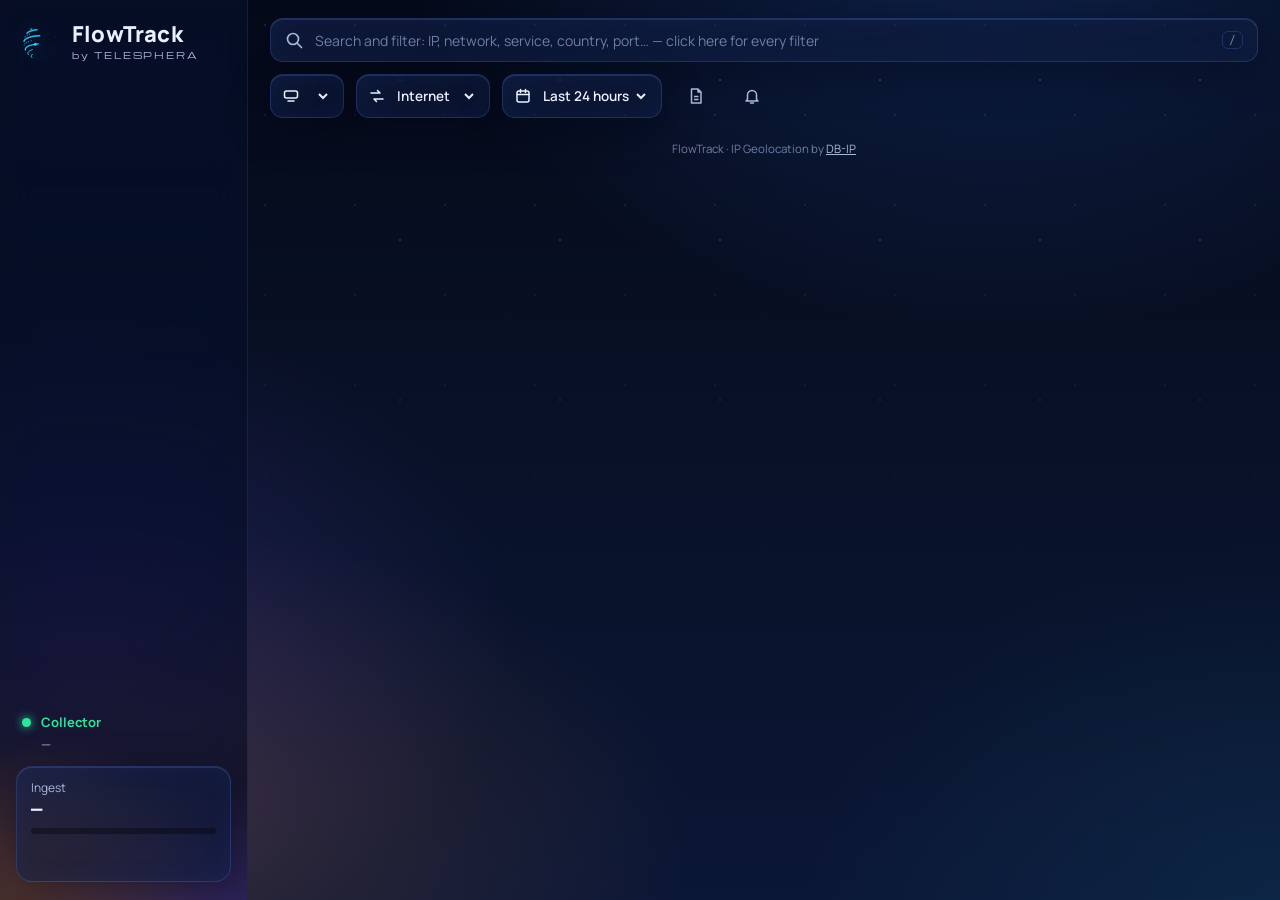
==== commit 8b8b89f8: "FlowTrack by TELESPHERA: the TELESPHERA globe and wordmark (Michroma, bundled) in the sidebar, sign-" ====
--- a/web/index.html
+++ b/web/index.html
@@ -3,7 +3,7 @@
 <head>
 <meta charset="utf-8">
 <meta name="viewport" content="width=device-width, initial-scale=1, viewport-fit=cover">
-<title>FlowTrack</title>
+<title>FlowTrack by TELESPHERA</title>
 <link rel="stylesheet" href="fonts/fonts.css">
 <link rel="stylesheet" href="app.css">
 <script src="vendor/echarts.min.js"></script>
@@ -14,10 +14,8 @@
 <div class="app">
   <aside class="side">
     <div class="brand">
-      <svg width="40" height="34" viewBox="0 0 40 34" aria-hidden="true"><defs><linearGradient id="lg1" x1="0" x2="1"><stop offset="0" stop-color="#27D3F5"/><stop offset="1" stop-color="#2F7BFF"/></linearGradient></defs>
-        <path d="M3 10c6-6 11-6 17 0s11 6 17 0" fill="none" stroke="url(#lg1)" stroke-width="4.5" stroke-linecap="round"/>
-        <path d="M3 22c6-6 11-6 17 0s11 6 17 0" fill="none" stroke="url(#lg1)" stroke-width="4.5" stroke-linecap="round" opacity=".75"/></svg>
-      <div><b>FlowTrack</b><small>NetFlow · IPFIX <button class="edbadge" id="edBadge" hidden></button></small></div>
+      <canvas class="logo" data-logo aria-hidden="true"></canvas>
+      <div><b>FlowTrack</b><small><span class="by">by TELESPHERA</span> <button class="edbadge" id="edBadge" hidden></button></small></div>
     </div>
     <nav class="nav" id="nav" aria-label="Sections" data-t-attr="aria-label"></nav>
     <div class="health">
@@ -44,6 +42,7 @@
   </main>
 </div>
 <div id="drawerRoot"></div>
+<script src="brand.js"></script>
 <script src="boot.js"></script>
 </body>
 </html>
--- a/web/fonts/fonts.css
+++ b/web/fonts/fonts.css
@@ -1,4 +1,5 @@
-/* Manrope and JetBrains Mono (SIL Open Font License 1.1: OFL-Manrope.txt, OFL-JetBrainsMono.txt), served by
+/* Manrope, JetBrains Mono and (1.17.0) Michroma — the TELESPHERA wordmark, Latin only (SIL Open Font License 1.1:
+   OFL-Manrope.txt, OFL-JetBrainsMono.txt, OFL-Michroma.txt), served by
    FlowTrack itself: the browser asks nobody else. Latin and Cyrillic; variable fonts (one file per alphabet). */
 @font-face { font-family: 'JetBrains Mono'; font-style: normal; font-weight: 400 700; font-display: swap;
   src: url(jetbrainsmono-cyrillic-ext.woff2) format('woff2'); unicode-range: U+0460-052F, U+1C80-1C8A, U+20B4, U+2DE0-2DFF, U+A640-A69F, U+FE2E-FE2F; }
@@ -16,3 +17,5 @@
   src: url(manrope-latin-ext.woff2) format('woff2'); unicode-range: U+0100-02BA, U+02BD-02C5, U+02C7-02CC, U+02CE-02D7, U+02DD-02FF, U+0304, U+0308, U+0329, U+1D00-1DBF, U+1E00-1E9F, U+1EF2-1EFF, U+2020, U+20A0-20AB, U+20AD-20C4, U+2113, U+2C60-2C7F, U+A720-A7FF; }
 @font-face { font-family: 'Manrope'; font-style: normal; font-weight: 400 800; font-display: swap;
   src: url(manrope-latin.woff2) format('woff2'); unicode-range: U+0000-00FF, U+0131, U+0152-0153, U+02BB-02BC, U+02C6, U+02DA, U+02DC, U+0304, U+0308, U+0329, U+2000-206F, U+20AC, U+2122, U+2191, U+2193, U+2212, U+2215, U+FEFF, U+FFFD; }
+@font-face { font-family: 'Michroma'; font-style: normal; font-weight: 400; font-display: swap;
+  src: url(michroma-latin.woff2) format('woff2'); unicode-range: U+0000-00FF; }
--- a/web/app.css
+++ b/web/app.css
@@ -77,7 +77,7 @@
 .search input{flex:1;min-width:0;width:0;border:0;background:transparent;outline:none;font-size:14px}
 .search input::placeholder{color:var(--ink3)}
 .search kbd{font:11px var(--f-mono);color:var(--ink3);border:1px solid var(--edge);border-radius:6px;padding:1px 6px}
-@media (max-width:1100px){.search{flex-basis:100%}}         /* tablets, phones: the search on a row of its own */
+@media (max-width:1280px){.search{flex-basis:100%}}         /* laptops, tablets, phones: the search on a row of its own (1.10.0: up to 1280) */
 .sel{display:flex;align-items:center;gap:8px;height:44px;padding:0 12px;border-radius:13px;font-size:13.5px;font-weight:600}
 .sel select{border:0;background:transparent;outline:none;font-weight:600;cursor:pointer;padding-right:4px}
 .sel select option{background:#0c1838;color:var(--ink)}
@@ -350,6 +350,11 @@
 .login label{display:grid;gap:5px;font-size:12px;color:var(--ink2);font-weight:700}
 .login input{border:1px solid var(--edge);border-radius:10px;padding:10px 12px;background:rgba(0,0,0,.3);font-size:14px;color:var(--ink);outline:none}
 .login input:focus{border-color:var(--blue-hi)}
+/* (1.12.1) the way of signing in, styled as the fields above it */
+.login select{appearance:none;-webkit-appearance:none;border:1px solid var(--edge);border-radius:10px;padding:10px 36px 10px 12px;font:600 14px var(--f-body);color:var(--ink);outline:none;cursor:pointer;
+  background:rgba(0,0,0,.3) url("data:image/svg+xml,%3Csvg xmlns='http://www.w3.org/2000/svg' width='12' height='12' viewBox='0 0 12 12'%3E%3Cpath d='M3 4.5l3 3 3-3' fill='none' stroke='%23A9B7D9' stroke-width='1.6'/%3E%3C/svg%3E") no-repeat right 12px center}
+.login select:focus{border-color:var(--blue-hi)}
+.login select option{background:#0c1838;color:var(--ink)}
 .user-wrap{position:relative;display:flex;align-items:center;gap:10px}
 button.user{all:unset;cursor:pointer;display:flex;align-items:center;gap:10px;padding:4px 8px 4px 4px;border-radius:12px}
 button.user:hover{background:rgba(47,123,255,.12)}
@@ -362,7 +367,7 @@
 .menu button:hover,.menu button:focus-visible{background:rgba(47,123,255,.18)}
 .modal.narrow{width:min(520px,calc(100% - 32px))}
 .err:empty{display:none}
-@media (max-width:900px){.user .who{display:none}}
+@media (max-width:1440px){.user .who{display:none}}      /* (1.10.0) up to 1440 px only the avatar: the top bar holds the report button too */
 
 /* top hosts page */
 table.talkers td{padding:8px 10px;vertical-align:middle}
@@ -633,3 +638,128 @@
 details.lhints summary{cursor:pointer;color:var(--ink3);list-style:none}
 details.lhints summary::before{content:"ⓘ ";color:var(--blue-hi, #4C93FF)}
 details.lhints p{margin:4px 0 0;line-height:1.45}
+/* (1.10.0) Settings → General: four even cards; the value may be a link-like select (Language) */
+.gcard{grid-template-columns:auto minmax(0,1fr)}
+.gcard .v{font:700 19px/1.2 var(--f-body);letter-spacing:-.2px}
+.gcard .nat{grid-column:2;white-space:nowrap;overflow:hidden;text-overflow:ellipsis}
+.gcard .nat .lnk,.gcard .nat a{font-size:inherit}
+.gcard select{appearance:none;-webkit-appearance:none;background:transparent url("data:image/svg+xml,%3Csvg xmlns='http://www.w3.org/2000/svg' width='12' height='12' viewBox='0 0 12 12'%3E%3Cpath d='M3 4.5l3 3 3-3' fill='none' stroke='%23A9B7D9' stroke-width='1.6'/%3E%3C/svg%3E") no-repeat right 2px center;
+  border:0;color:var(--ink);font:inherit;padding:0 20px 0 0;margin:0;cursor:pointer;max-width:100%}
+.gcard select:focus-visible{outline:2px solid var(--blue);outline-offset:3px;border-radius:4px}
+.gcard select option{background:var(--bg2);color:var(--ink);font-size:14px}
+/* (1.11.1) the filter guide of a form field (reports): floats over the window — never stretches or scrolls it */
+.qguide.float{position:fixed;z-index:80;margin:0;padding:8px;box-shadow:0 18px 48px rgba(0,0,0,.55)}
+.qguide.float .qgrid{grid-template-columns:repeat(auto-fit,minmax(220px,1fr))}
+.qguide.float .qerr code{font:600 12px var(--f-mono)}
+/* (1.12.0) interface load (Through device) and capacity inputs (Settings → Devices → Interfaces) */
+.ldtable td{vertical-align:middle}
+.ldtable td.ld{min-width:190px}
+.ldtop{display:flex;align-items:baseline;gap:8px}
+.ldtop b{font-size:15px}
+.ldbar{height:6px;border-radius:3px;background:rgba(120,160,255,.14);overflow:hidden;margin:4px 0 3px}
+.ldbar i{display:block;height:100%;border-radius:3px}
+.ldsub{font-size:11px}
+.ldspark{width:220px;height:34px;display:block}
+.ifcap{display:inline-flex;align-items:center;gap:4px}
+.ifcap input{width:78px}
+.ifcap span{color:var(--ink3)}
+td.nowrap{white-space:nowrap}
+
+/* (1.13.0) Capacity */
+.captable tbody tr.caprow{cursor:pointer}
+.captable tbody tr.caprow:hover td{background:rgba(92,140,255,.06)}
+.captable tbody tr.caprow[aria-selected="true"] td{background:rgba(47,123,255,.13)}
+.captable tbody tr.caprow[aria-selected="true"] td:first-child{box-shadow:inset 3px 0 0 var(--accent,#2F7BFF)}
+.capspark{width:200px}
+.capchart{width:100%;height:auto;display:block;margin-top:4px}
+.capchart .cgrid{stroke:var(--hair);stroke-width:1}
+.capchart .caxis{fill:var(--ink3);font:500 11.5px var(--f-mono)}
+.capchart .cfuture{fill:rgba(120,160,255,.05)}
+.capchart .ccap{stroke:var(--crit);stroke-width:1.6;stroke-opacity:.85}
+.capchart .ccapt{fill:var(--crit)}
+.capchart .cfull{stroke:var(--warn);stroke-width:1.2;stroke-dasharray:5 4;stroke-opacity:.8}
+.capchart .cfullt{fill:var(--warn)}
+.capchart .ctrend{stroke:var(--ink);stroke-width:2;stroke-opacity:.85}
+.capchart .cdash{stroke-dasharray:7 5}
+.capchart .cmark{stroke:var(--ink3);stroke-width:1;stroke-dasharray:2 3}
+.capchart .cmarkd{fill:var(--bg,#081028);stroke:var(--ink);stroke-width:2}
+.caplegend{margin-top:6px}
+.caplegend i.lt{width:18px;height:2px;border-radius:1px;background:var(--ink);vertical-align:3px}
+.caplegend i.lc{width:18px;height:2px;border-radius:1px;background:var(--crit);vertical-align:3px}
+.capsay{margin:12px 0 0;font-size:14px;line-height:1.55;color:var(--ink);padding:12px 14px;border-radius:12px;background:rgba(47,123,255,.08);border:1px solid var(--hair)}
+.capsay:empty{display:none}
+.capheat{display:grid;grid-template-columns:34px repeat(24,1fr);gap:3px;align-items:center;margin-top:6px}
+.capheat i{display:block;aspect-ratio:1;border-radius:3px;min-width:6px}
+.capheat .hh{font:500 10px var(--f-mono);color:var(--ink3);text-align:left}
+.capheat .wd{font:600 11px var(--f-ui,inherit);color:var(--ink2)}
+/* (1.13.2) Capacity: the page head alone in its panel; the link picker next to In / Out */
+.caphead .ph{margin-bottom:0}
+#capPickBox{margin-right:8px}
+#capPickBox select{max-width:240px}
+/* (1.14.0) Capacity: the source of a link's figures */
+.capsrc{color:var(--down);font-weight:600}
+/* (1.15.0) Usage */
+.udelta{font:600 12.5px var(--f-mono);white-space:nowrap}
+.udelta.big{font-size:14px;margin-left:6px;vertical-align:3px}
+.udelta.up{color:var(--warn)}
+.utable tbody tr{cursor:pointer}
+.utable tbody tr:hover td{background:rgba(92,140,255,.06)}
+/* (1.15.0) a long period choice wraps on a phone instead of widening the page */
+#uPerBox .seg{flex-wrap:wrap;max-width:100%}
+/* (1.15.1) counters read, figures still from the flows */
+.capsrc.soon{color:var(--ink2);font-weight:500}
+/* (1.16.0) QoS */
+.dscp{display:inline-block;font:700 11.5px var(--f-mono);padding:2px 8px;border-radius:999px;color:var(--ink);background:color-mix(in srgb, var(--c) 28%, transparent);border:1px solid color-mix(in srgb, var(--c) 60%, transparent)}
+.qifs{display:flex;flex-direction:column;gap:12px}
+.qifh{display:flex;gap:8px;align-items:baseline;font-size:13px;margin-bottom:5px}
+.qifh .mono{margin-left:auto}
+.qbar{display:flex;height:12px;border-radius:6px;overflow:hidden;min-width:4px;background:rgba(120,160,255,.08)}
+.qbar i{display:block;height:100%}
+.qsvc{display:grid;grid-template-columns:repeat(auto-fill,minmax(260px,1fr));gap:14px 22px}
+.qsvc h5{margin:0 0 8px;font-size:13px;display:flex;gap:8px;align-items:center}
+
+/* (1.17.0) Events: cards that switch the priority, a colour per kind, the newest 30, All events with pages */
+button.kcard.evcard{font:inherit;color:inherit;text-align:left;cursor:pointer;border:1px solid var(--hair);transition:border-color .15s,box-shadow .15s}
+button.kcard.evcard:hover{border-color:rgba(110,165,255,.45)}
+button.kcard.evcard.on{border-color:rgba(110,165,255,.8);box-shadow:0 0 0 1px rgba(110,165,255,.5) inset,0 0 22px rgba(47,123,255,.18)}
+.evkind{display:inline-block;width:8px;height:8px;border-radius:2px;background:var(--c);box-shadow:0 0 8px var(--c);vertical-align:1px;margin-left:4px}
+.watch b .evkind{margin:0 8px 0 0}
+.evleg{margin-top:6px}
+.evleg .link.on{border-bottom-style:solid;color:var(--ink);font-weight:700}
+.fchip.evsel{padding:0 3px 0 8px;font-size:11.5px;vertical-align:1px}
+.fchip.evsel button{all:unset;cursor:pointer;padding:0 5px;color:var(--ink2)}
+.evmore{display:flex;justify-content:center;margin-top:12px}
+.evbar{display:flex;flex-wrap:wrap;gap:10px;align-items:center;margin:4px 0 12px}
+.evbar select,.evbar input{min-width:0}
+.evbar input{flex:1 1 220px;max-width:360px}
+.evbar #evCount{margin-left:auto}
+.evpager{display:flex;gap:14px;align-items:center;justify-content:center;margin-top:14px}
+.evpager:empty{display:none}
+.evbar input,.evbar select{border:1px solid var(--edge);border-radius:10px;padding:7px 12px;background:rgba(0,0,0,.3);font:inherit;font-size:13px;color:var(--ink);outline:none}
+.evbar input:focus,.evbar select:focus{border-color:var(--blue-hi)}
+/* a dense list: priority, time and buttons on one line at the right, the event in two lines at most */
+@media (min-width:901px){
+  .alerts.dense{gap:6px}
+  .alerts.dense .alert{padding:8px 12px;align-items:center}
+  .alerts.dense .alert .sev{width:20px;height:20px;font-size:11px}
+  .alerts.dense .alert .body p{display:-webkit-box;-webkit-line-clamp:2;-webkit-box-orient:vertical;overflow:hidden;max-width:none}
+  .alerts.dense .alert .meta{grid-auto-flow:column;grid-template-columns:auto 86px 118px;align-items:center;gap:10px}   /* priority and time in columns at the right edge, the buttons before them */
+  .alerts.dense .alert .meta .pill{justify-self:center}
+  .alerts.dense .alert .meta .mono{text-align:right;justify-self:end}
+  .alerts.dense .alert .meta .acts{order:-1;flex-wrap:nowrap}
+}
+/* the chart takes the height of the row (the kind list beside it may be long) */
+section.evfill{display:flex;flex-direction:column}
+section.evfill > #evChart{flex:1 1 auto;min-height:320px;height:auto!important}
+/* (1.16.1) the chosen priority / kind named in the subtitles; an empty ring keeps the panel's height, the note centred */
+.sub .evwhat{color:var(--ink);font-weight:700}
+#evPie .empty.evnone{min-height:300px;display:grid;place-items:center}
+
+/* (1.16.2) IP reputation: a key per list */
+table.evr td.evkey{min-width:190px}
+table.evr td.evkey input[type=password]{width:100%;min-width:160px}
+table.evr td.evkey .chk{margin-top:4px;font-size:12px}
+/* (1.17.0) FlowTrack by TELESPHERA: the globe (brand.js) and the TELESPHERA wordmark in its own face (Michroma) */
+.brand .logo{width:38px;height:38px;flex:none;filter:drop-shadow(0 0 10px rgba(43,234,255,.24))}
+.brand small .by{font-family:'Michroma',sans-serif;font-size:9px;letter-spacing:.2em;color:var(--ink2);white-space:nowrap}
+.login .login-h{margin:0;font-size:15px;font-weight:600;color:var(--ink2)}
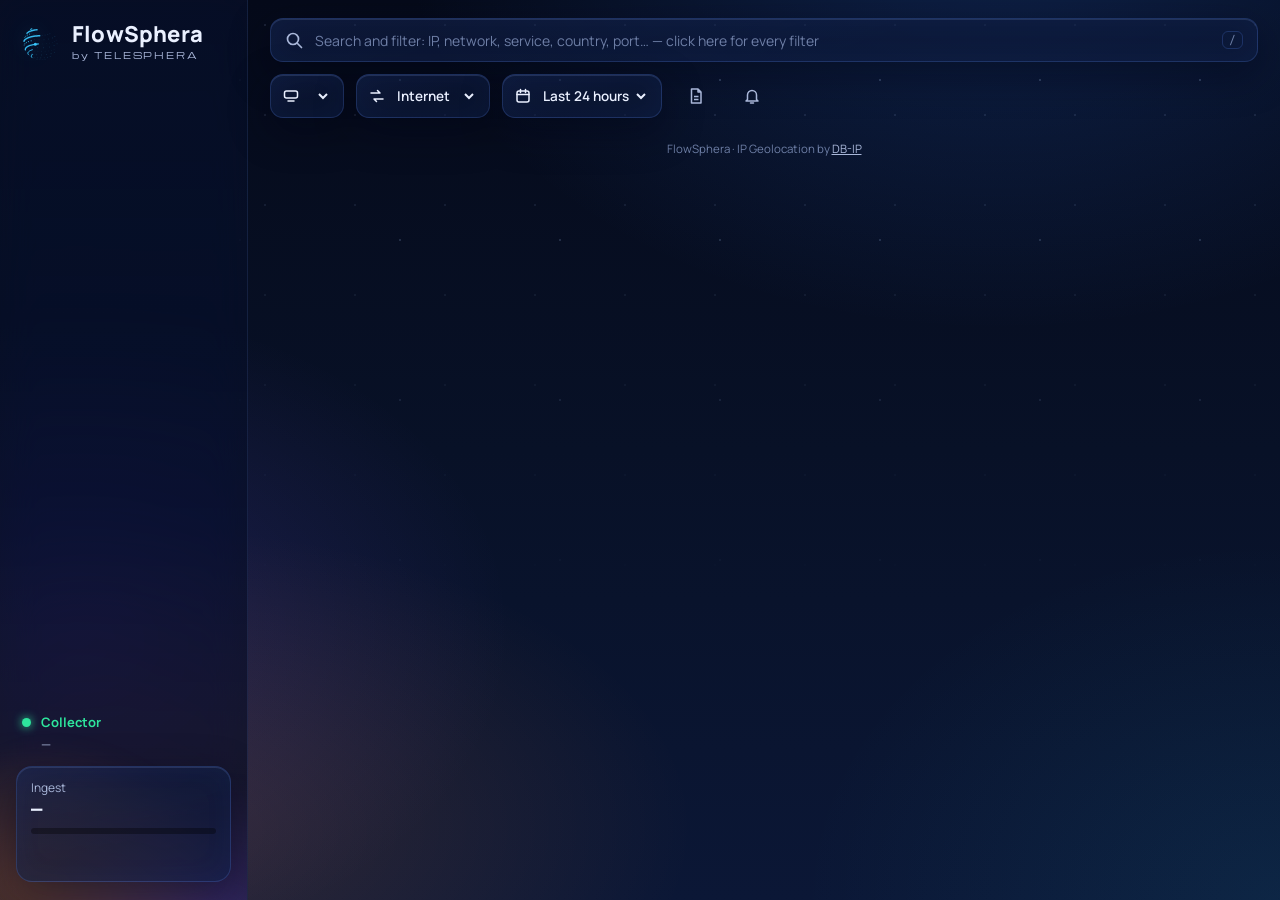
==== commit ab940ab1: "FlowTrack is now FlowSphera (FlowSphera by TELESPHERA): the name in the UI, texts, mails, reports, i" ====
--- a/web/index.html
+++ b/web/index.html
@@ -3,7 +3,7 @@
 <head>
 <meta charset="utf-8">
 <meta name="viewport" content="width=device-width, initial-scale=1, viewport-fit=cover">
-<title>FlowTrack by TELESPHERA</title>
+<title>FlowSphera by TELESPHERA</title>
 <link rel="stylesheet" href="fonts/fonts.css">
 <link rel="stylesheet" href="app.css">
 <script src="vendor/echarts.min.js"></script>
@@ -15,7 +15,7 @@
   <aside class="side">
     <div class="brand">
       <canvas class="logo" data-logo aria-hidden="true"></canvas>
-      <div><b>FlowTrack</b><small><span class="by">by TELESPHERA</span> <button class="edbadge" id="edBadge" hidden></button></small></div>
+      <div><b>FlowSphera</b><small><span class="by">by TELESPHERA</span> <button class="edbadge" id="edBadge" hidden></button></small></div>
     </div>
     <nav class="nav" id="nav" aria-label="Sections" data-t-attr="aria-label"></nav>
     <div class="health">
@@ -38,7 +38,7 @@
     </div>
     <div class="chips" id="chips"></div>
     <div id="view"></div>
-    <p class="foot-note"><span id="ftVer">FlowTrack</span> · <span id="geoAttr">IP Geolocation by <a href="https://db-ip.com" rel="noopener">DB-IP</a></span></p>
+    <p class="foot-note"><span id="ftVer">FlowSphera</span> · <span id="geoAttr">IP Geolocation by <a href="https://db-ip.com" rel="noopener">DB-IP</a></span></p>
   </main>
 </div>
 <div id="drawerRoot"></div>
--- a/web/fonts/fonts.css
+++ b/web/fonts/fonts.css
@@ -1,6 +1,6 @@
 /* Manrope, JetBrains Mono and (1.17.0) Michroma — the TELESPHERA wordmark, Latin only (SIL Open Font License 1.1:
    OFL-Manrope.txt, OFL-JetBrainsMono.txt, OFL-Michroma.txt), served by
-   FlowTrack itself: the browser asks nobody else. Latin and Cyrillic; variable fonts (one file per alphabet). */
+   FlowSphera itself: the browser asks nobody else. Latin and Cyrillic; variable fonts (one file per alphabet). */
 @font-face { font-family: 'JetBrains Mono'; font-style: normal; font-weight: 400 700; font-display: swap;
   src: url(jetbrainsmono-cyrillic-ext.woff2) format('woff2'); unicode-range: U+0460-052F, U+1C80-1C8A, U+20B4, U+2DE0-2DFF, U+A640-A69F, U+FE2E-FE2F; }
 @font-face { font-family: 'JetBrains Mono'; font-style: normal; font-weight: 400 700; font-display: swap;
--- a/web/app.css
+++ b/web/app.css
@@ -1,4 +1,4 @@
-/* Layout: sidebar + top bar + 12-col grid of translucent glass panels, after the two FlowTrack reference boards.
+/* Layout: sidebar + top bar + 12-col grid of translucent glass panels, after the two FlowSphera reference boards.
    Single dark navy theme by choice (matches the references); every color is set explicitly. */
 :root{
   color-scheme:dark;
@@ -283,8 +283,8 @@
 /* states: loading, errors, footer */
 .loading{position:relative;min-height:60px}
 /* (1.8.5) waiting: a .loading box gets a decoding table or a spinning ring (app.js waitFill), shown after 0.4 s */
-.loading > .wdec,.loading > .wring{opacity:0;transition:opacity .25s}
-.loading.wshow > .wdec,.loading.wshow > .wring{opacity:1}
+.loading > .wdec,.loading > .wring,.loading > .wgfx{opacity:0;transition:opacity .25s}
+.loading.wshow > .wdec,.loading.wshow > .wring,.loading.wshow > .wgfx{opacity:1}
 .wfade{animation:wfade .35s ease-out}
 @keyframes wfade{from{opacity:0;transform:translateY(4px)}to{opacity:1;transform:none}}
 /* (1.8.7) the answer after a wait fills in (app.js wSettle): rows settle one after another, bars grow to their value */
@@ -759,7 +759,62 @@
 table.evr td.evkey{min-width:190px}
 table.evr td.evkey input[type=password]{width:100%;min-width:160px}
 table.evr td.evkey .chk{margin-top:4px;font-size:12px}
-/* (1.17.0) FlowTrack by TELESPHERA: the globe (brand.js) and the TELESPHERA wordmark in its own face (Michroma) */
+/* (1.17.0) FlowSphera by TELESPHERA: the globe (brand.js) and the TELESPHERA wordmark in its own face (Michroma) */
 .brand .logo{width:38px;height:38px;flex:none;filter:drop-shadow(0 0 10px rgba(43,234,255,.24))}
 .brand small .by{font-family:'Michroma',sans-serif;font-size:9px;letter-spacing:.2em;color:var(--ink2);white-space:nowrap}
 .login .login-h{margin:0;font-size:15px;font-weight:600;color:var(--ink2)}
+/* (1.18.0) Conversations */
+.cvtools{display:inline-flex;align-items:center;gap:10px;flex-wrap:wrap;justify-content:flex-end}
+.cvtools .netviews{display:inline-flex;align-items:stretch;gap:8px;margin:0}     /* (1.18.0) not .netviews' -4px of Path analysis: one line with #cvRight */
+.cvtools .lampbtn{align-self:stretch}
+.cvgraph{height:470px;position:relative}
+.cvseries{height:350px}
+.kcard.cvwarn{border-color:rgba(255,195,77,.45)} .kcard.cvwarn .v{color:var(--warn)}
+.cvgraph.cvmatrix{height:auto;min-height:200px;overflow-x:auto}
+.cvmx{display:grid;gap:4px;font-size:12.5px;min-width:640px}
+.cvmx .h{color:var(--ink2);font-weight:600;font-size:12px;padding:4px 4px 6px;text-align:center;align-self:end;overflow:hidden;text-overflow:ellipsis;white-space:nowrap}
+.cvmx .h.r{text-align:right}
+.cvmx .rh{color:var(--ink);font-weight:600;padding:0 8px;display:flex;flex-direction:column;justify-content:center;min-height:44px;overflow:hidden}
+.cvmx .rh span{font-size:10.5px;color:var(--ink3);font-weight:400}
+.cvmx .c{min-height:44px;border-radius:8px;display:flex;align-items:center;justify-content:center;font:500 12px var(--f-mono);color:var(--ink);border:0;cursor:pointer}
+.cvmx button.c:hover{outline:1px solid var(--edge-hi)}
+.cvmx .c.z{background:rgba(120,160,255,.05);color:var(--ink3);cursor:default}
+.cvmx .t{display:flex;align-items:center;justify-content:flex-end;font:500 12px var(--f-mono);color:var(--ink2);padding-right:6px}
+.cvmx .t.c2{justify-content:center;padding:4px 0} .cvmx .t.all{color:var(--ink)}
+.cvnew{display:flex;flex-direction:column;gap:2px}
+.cvn{display:grid;grid-template-columns:1fr auto;gap:2px 10px;padding:9px 10px;border-radius:10px;background:transparent;border:0;color:var(--ink);text-align:left;cursor:pointer;font:inherit}
+.cvn:hover{background:rgba(120,160,255,.08)} .cvn:first-child{background:rgba(255,195,77,.08)}
+.cvn .a{font-size:13px;font-weight:600;overflow:hidden;text-overflow:ellipsis;white-space:nowrap} .cvn .b{font-size:12.5px}
+.cvn .c{font-size:11.5px;color:var(--ink3)} .cvn .pill{justify-self:end;align-self:center}
+.cvmore{margin-top:8px;align-self:flex-start}
+.cvtbar{display:inline-flex;align-items:center;gap:10px;flex-wrap:wrap;justify-content:flex-end}
+.cvq{background:rgba(5,10,26,.6);border:1px solid var(--edge);border-radius:10px;color:var(--ink);font:500 12.5px var(--f-body);padding:7px 10px;min-height:32px;box-sizing:border-box;width:240px;max-width:100%}
+table.cvt tr.cvnewrow td{background:rgba(255,195,77,.05)}
+#cvSerLeg{display:flex;flex-wrap:wrap;gap:6px 16px;margin-top:8px}
+#cvSerLeg .link{display:inline-flex;align-items:center;gap:6px;font-size:12px;color:var(--ink2)}
+#cvSerLeg i{width:14px;height:3px;border-radius:2px;display:inline-block}
+@media (max-width:700px){.cvgraph{height:420px} .cvq{width:100%}}
+/* (1.18.0) waiting pictures of graphics (waitGfx): tables decode rows, charts / maps / graphs draw themselves */
+.wgfx{display:block;width:100%;height:100%;min-height:200px}
+.wgfx line.wg-grid{stroke:var(--hair);stroke-width:1;vector-effect:non-scaling-stroke}
+.wg-line .wg-l1,.wg-line .wg-l2{fill:none;stroke-linecap:round;stroke-linejoin:round;vector-effect:non-scaling-stroke}
+.wg-line .wg-l1{stroke:var(--down);stroke-width:2} .wg-line .wg-l2{stroke:var(--up);stroke-width:1.6;opacity:.8}
+.wg-line .wg-area{fill:rgba(39,211,245,.08)}
+.wg-line .wg-reveal{animation:wgReveal 2.6s ease-in-out infinite}      /* drawn left to right (a dash on a non-scaling stroke breaks up) */
+@keyframes wgReveal{0%{clip-path:inset(0 100% 0 0);opacity:.9}55%{clip-path:inset(0 0 0 0);opacity:.9}85%{clip-path:inset(0 0 0 0);opacity:.3}100%{clip-path:inset(0 0 0 0);opacity:0}}
+.wg-line .wg-scan{stroke:rgba(130,175,255,.35);stroke-width:1;vector-effect:non-scaling-stroke;animation:wgScan 2.6s linear infinite}
+@keyframes wgPulse{0%,100%{opacity:.2}50%{opacity:1}}
+@keyframes wgScan{from{transform:translateX(0)}to{transform:translateX(100px)}}
+.wg-bars{display:flex;align-items:flex-end;gap:5px;padding:10px 4px 0;box-sizing:border-box;border-bottom:1px solid var(--hair)}
+.wg-bars i{flex:1;height:calc(var(--h) * 100%);border-radius:3px 3px 0 0;background:linear-gradient(to top,rgba(39,211,245,.55),rgba(255,159,67,.45));transform-origin:bottom;animation:wgGrow 2.2s ease-in-out infinite}
+@keyframes wgGrow{0%{transform:scaleY(.08);opacity:.35}50%{transform:scaleY(1);opacity:.85}100%{transform:scaleY(.08);opacity:.35}}
+.wg-heat{display:grid;grid-template-columns:repeat(24,1fr);gap:3px;min-height:0;height:auto;padding:6px 0}
+.wg-heat i{aspect-ratio:1.4;border-radius:3px;background:#2F7BFF;opacity:.08;animation:wgCell 2.4s ease-in-out infinite}
+@keyframes wgCell{0%,100%{opacity:.07}50%{opacity:var(--o)}}
+.wg-map .wg-dot{fill:var(--ext);transform-box:fill-box;transform-origin:center;animation:wgPing 2.8s ease-out infinite;opacity:.2}
+@keyframes wgPing{0%{opacity:.15;transform:scale(.6)}25%{opacity:1;transform:scale(1.6)}60%,100%{opacity:.15;transform:scale(.6)}}
+.wg-flow .wg-band,.wg-chord .wg-band{fill:none;opacity:.4;stroke-dasharray:1 1;stroke-dashoffset:1;animation:wgBand 3.4s ease-in-out infinite}
+@keyframes wgBand{0%{stroke-dashoffset:1;opacity:.45}35%{stroke-dashoffset:0;opacity:.45}80%{stroke-dashoffset:0;opacity:.18}100%{stroke-dashoffset:0;opacity:0}}
+.wg-node{fill:rgba(130,175,255,.25);animation:wgPulse 2.4s ease-in-out infinite} .wg-node.int{fill:rgba(139,92,255,.6)} .wg-node.ext{fill:rgba(46,229,157,.55)}
+.wg-arc{fill:none;stroke-width:12px;stroke-linecap:butt;opacity:.6;animation:wgPulse 2.4s ease-in-out infinite} .wg-arc.int{stroke:var(--int)} .wg-arc.ext{stroke:var(--ext)}
+@media (prefers-reduced-motion:reduce){.wgfx *{animation:none!important;stroke-dashoffset:0!important}}
